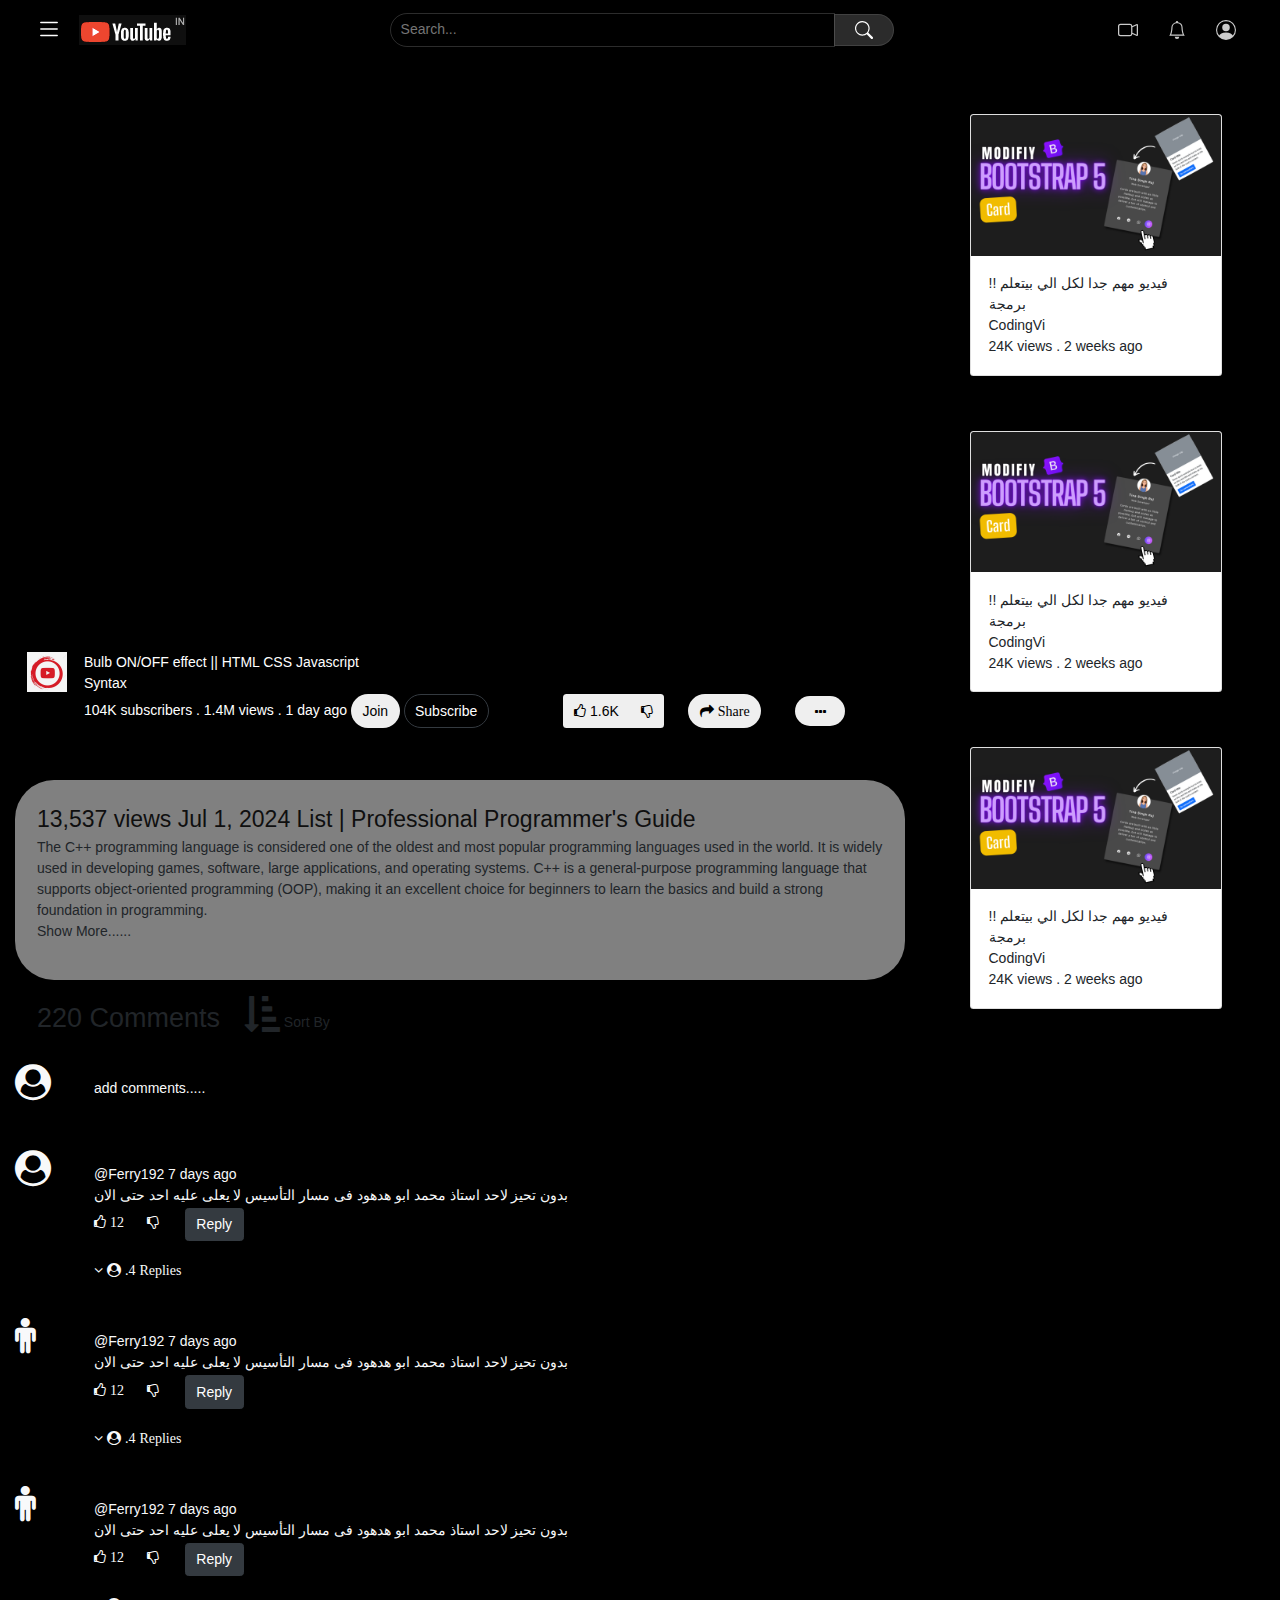
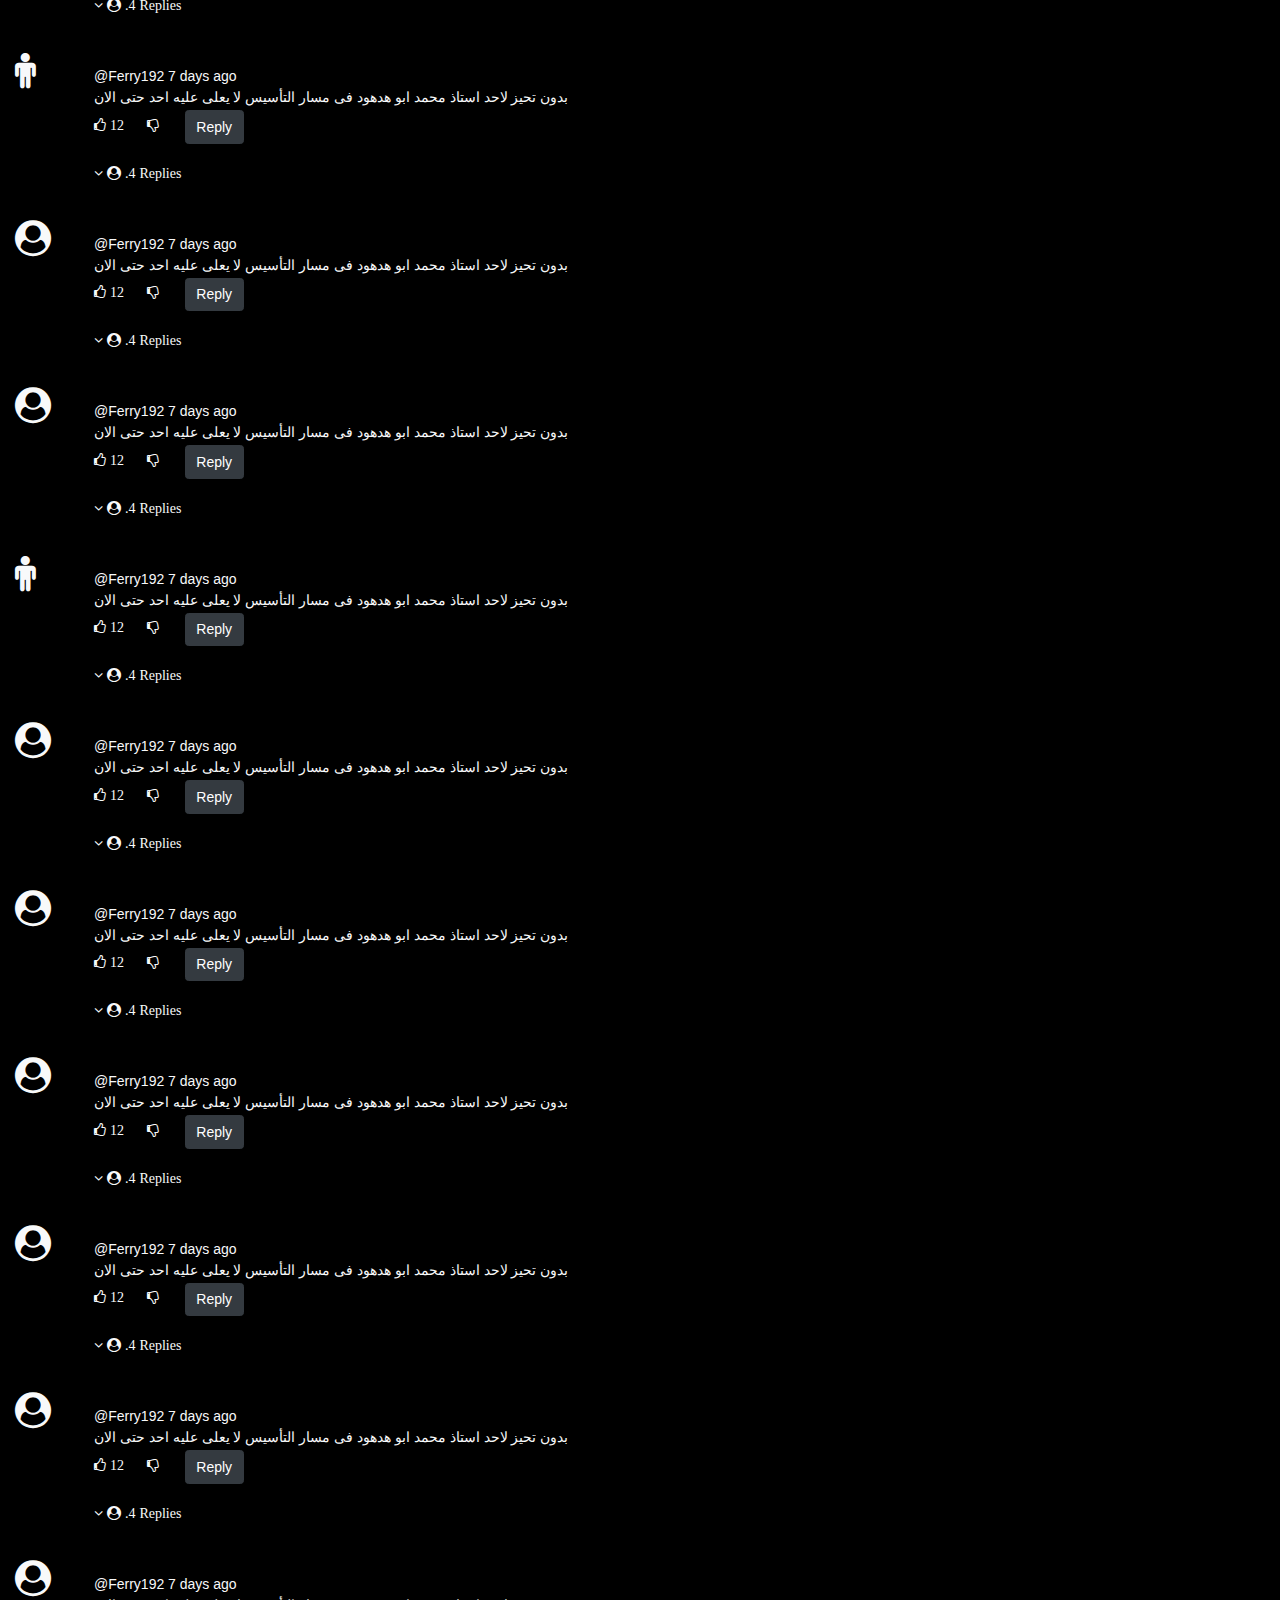
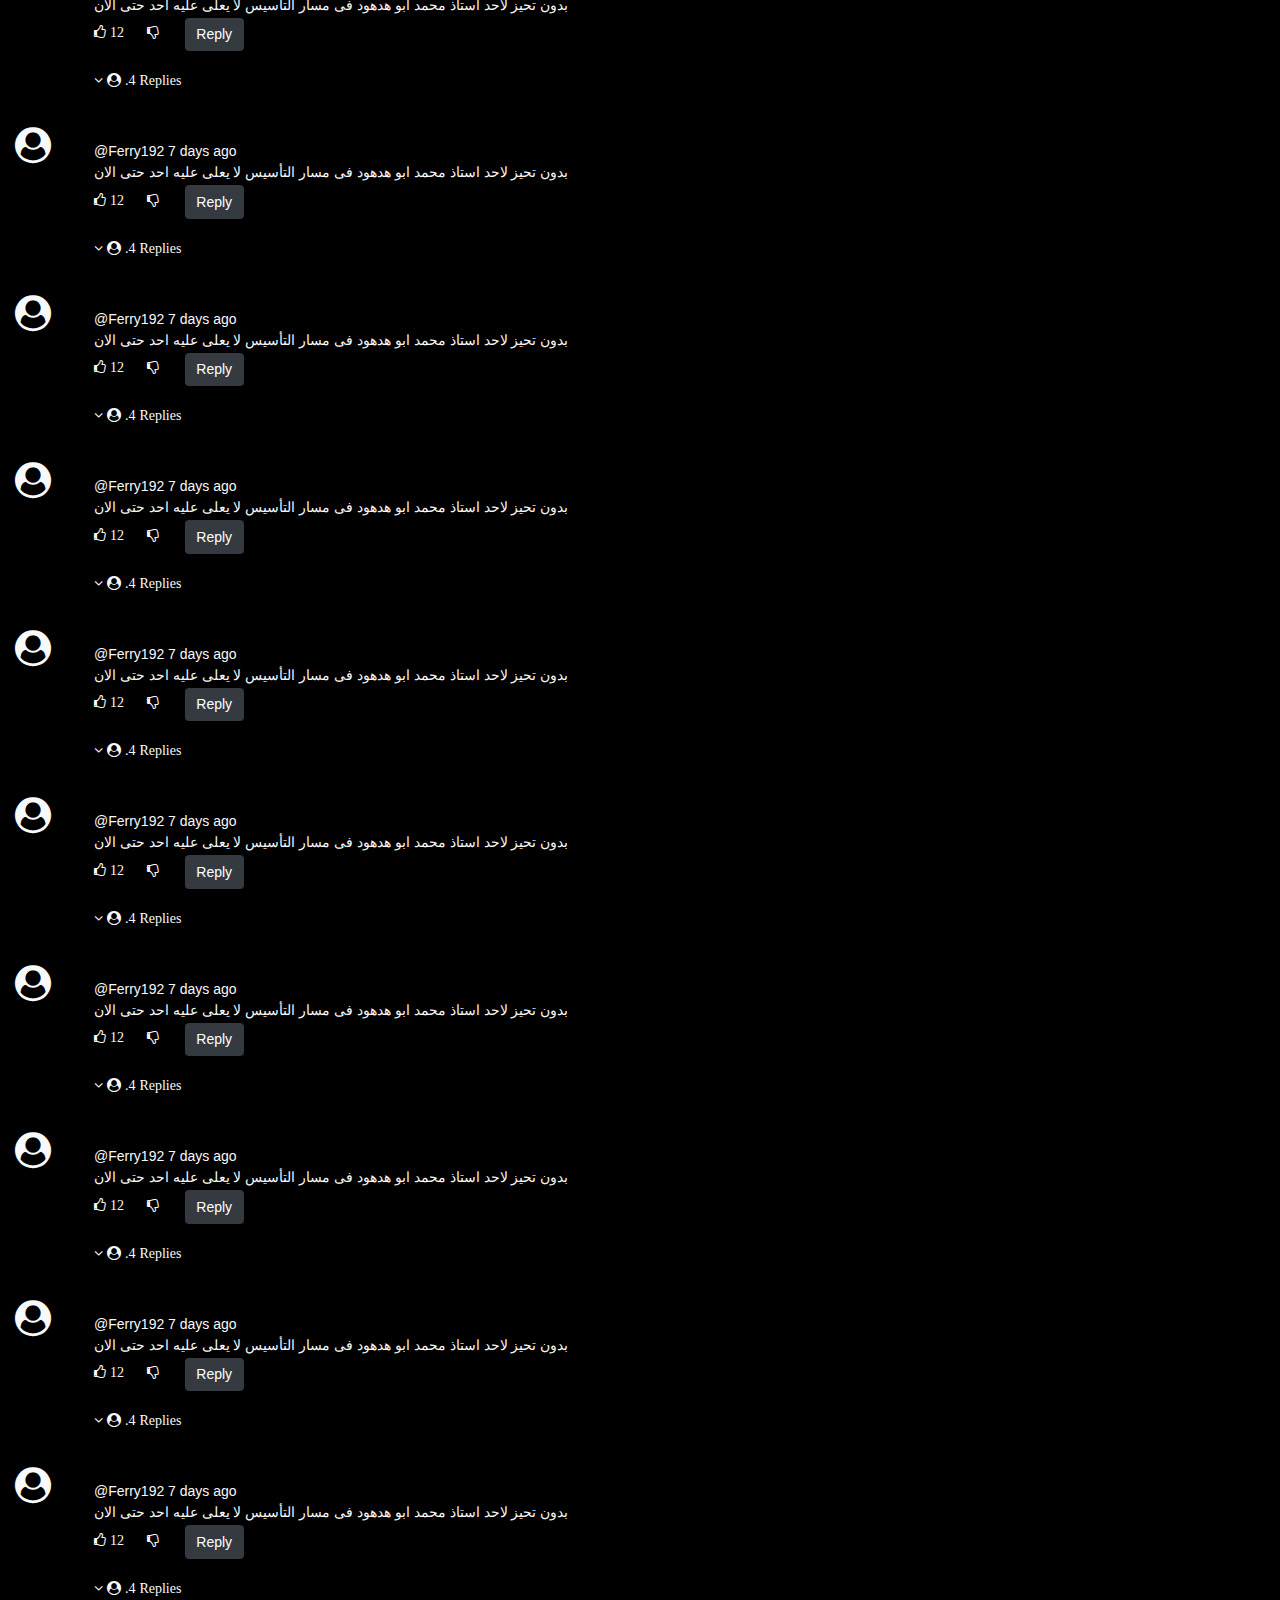
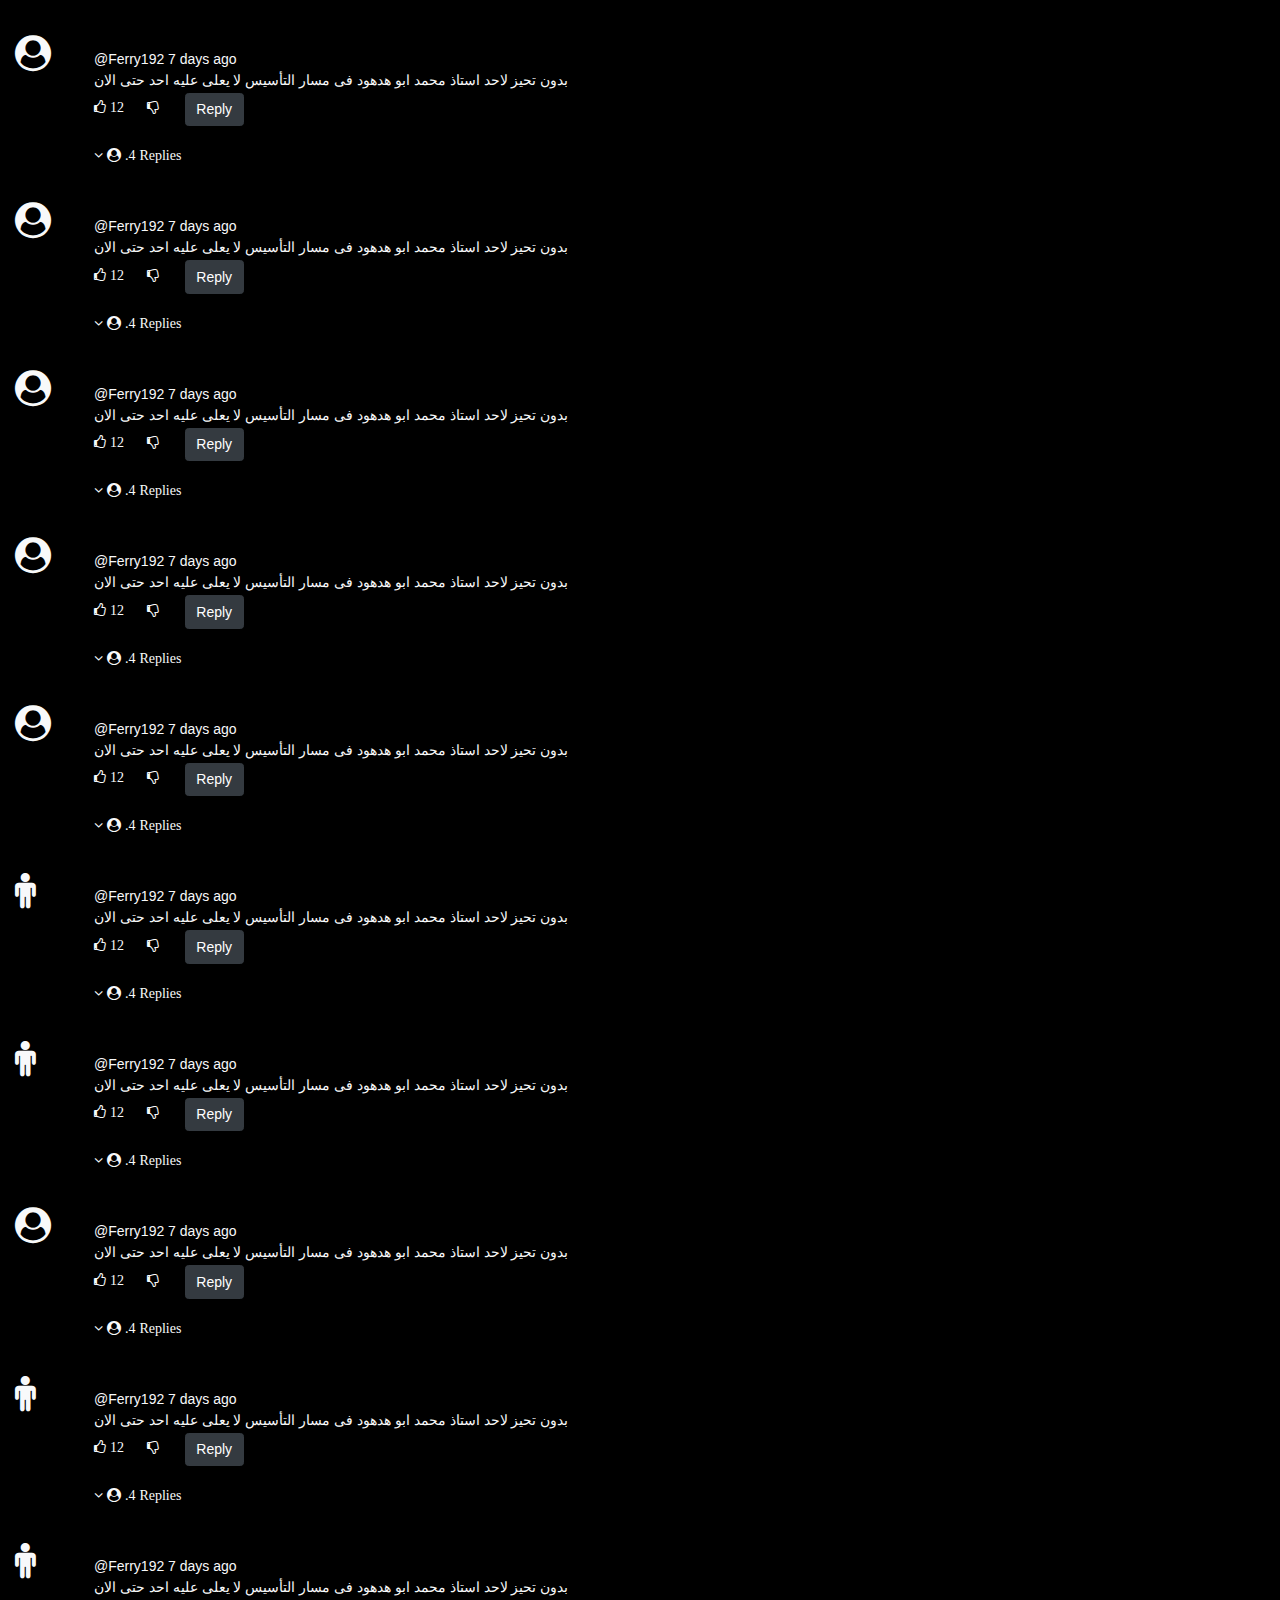
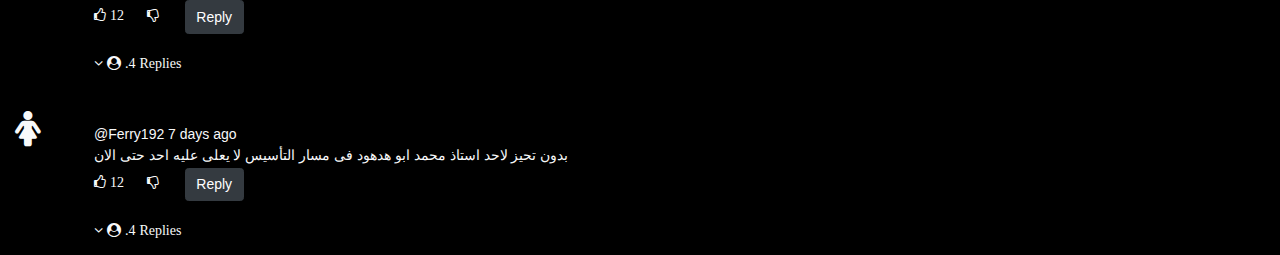
==== index.html @ e2d5e69f "YouTube" ====
<!doctype html>
<html lang="en">
    <head>
        <!-- Required meta tags -->
        <meta charset="utf-8">
        <meta
        name="viewport" content="width=device-width, initial-scale=1">
        <meta name="viewport" content="width=device-width, initial-scale=1.0">
        <!-- Bootstrap CSS -->

         <link rel="stylesheet" href="https://cdn.jsdelivr.net/npm/bootstrap@4.0.0/dist/css/bootstrap.min.css" integrity="sha384-Gn5384xqQ1aoWXA+058RXPxPg6fy4IWvTNh0E263XmFcJlSAwiGgFAW/dAiS6JXm" crossorigin="anonymous">
         <link rel="stylesheet" href="https://cdnjs.cloudflare.com/ajax/libs/font-awesome/4.7.0/css/font-awesome.min.css">
        <link rel="stylesheet" href="https://cdnjs.cloudflare.com/ajax/libs/font-awesome/4.7.0/css/font-awesome.min.css">
        <title>Youtube.com</title>
        <link rel="stylesheet" href="style.css">
    </head>
        <div
            class="container-fluid">
            <!-- navbar -->
            <div class="row">
                <div class="col-12">
                    <nav class="navbar navbar-expand-sm navbar-light  navbar-expand-lg">
                        <div class="container-fluid p-0">
                            <div class="d-none d-lg-block">
                                <button style="background: transparent;" class="yt-menu border-0 rounded-circle">
                                    <svg xmlns="http://www.w3.org/2000/svg" width="26" height="26" fill="#fff" class="bi bi-list" viewbox="0 0 16 16">
                                        <path fill-rule="evenodd" d="M2.5 12a.5.5 0 0 1 .5-.5h10a.5.5 0 0 1 0 1H3a.5.5 0 0 1-.5-.5zm0-4a.5.5 0 0 1 .5-.5h10a.5.5 0 0 1 0 1H3a.5.5 0 0 1-.5-.5zm0-4a.5.5 0 0 1 .5-.5h10a.5.5 0 0 1 0 1H3a.5.5 0 0 1-.5-.5z"/>
                                    </svg>
                                </button>
                            </div>
                            <a class="navbar-brand" href="#">
                                <img src="images/logo.png" alt="">
                            </a>

                            <div class="collapse navbar-collapse" id="collapsibleNavId">
                                <div class="yt-searchbox mx-auto position-relative">
                                    <input placeholder="Search..." class="border-0 bg-transparent text-white" type="text"/>
                                    <span>
                                        <svg xmlns="http://www.w3.org/2000/svg" width="18" height="18" fill="#fff" class="bi bi-search" viewbox="0 0 16 16">
                                            <path d="M11.742 10.344a6.5 6.5 0 1 0-1.397 1.398h-.001c.03.04.062.078.098.115l3.85 3.85a1 1 0 0 0 1.415-1.414l-3.85-3.85a1.007 1.007 0 0 0-.115-.1zM12 6.5a5.5 5.5 0 1 1-11 0 5.5 5.5 0 0 1 11 0z"/>
                                        </svg>
                                    </span>
                                    <div class="yt-search-dropdown">
                                        <section class="d-flex align-items-center justify-content-between yt-search-item">
                                            <p class="m-0">
                                                <svg xmlns="http://www.w3.org/2000/svg" width="16" height="16" fill="currentColor" class="bi bi-clock" viewbox="0 0 16 16">
                                                    <path d="M8 3.5a.5.5 0 0 0-1 0V9a.5.5 0 0 0 .252.434l3.5 2a.5.5 0 0 0 .496-.868L8 8.71V3.5z"/>
                                                    <path d="M8 16A8 8 0 1 0 8 0a8 8 0 0 0 0 16zm7-8A7 7 0 1 1 1 8a7 7 0 0 1 14 0z"/>
                                                </svg>

                                                <b>
                                                    B Coder Netflix</b>
                                            </p>
                                            <a href="#">remove</a>
                                        </section>
                                    </div>
                                </div>

                            </div>

                            <div class="yt-action d-flex align-items-center">
                                <span>
                                    <svg xmlns="http://www.w3.org/2000/svg" width="20" height="20" fill="currentColor" class="bi bi-camera-video d-lg-block d-none" viewbox="0 0 16 16">
                                        <path fill-rule="evenodd" d="M0 5a2 2 0 0 1 2-2h7.5a2 2 0 0 1 1.983 1.738l3.11-1.382A1 1 0 0 1 16 4.269v7.462a1 1 0 0 1-1.406.913l-3.111-1.382A2 2 0 0 1 9.5 13H2a2 2 0 0 1-2-2V5zm11.5 5.175 3.5 1.556V4.269l-3.5 1.556v4.35zM2 4a1 1 0 0 0-1 1v6a1 1 0 0 0 1 1h7.5a1 1 0 0 0 1-1V5a1 1 0 0 0-1-1H2z"/>
                                    </svg>
                                </span>
                                <span>
                                    <svg xmlns="http://www.w3.org/2000/svg" width="18" height="18" fill="currentColor" class="bi bi-bell d-lg-block d-none" viewbox="0 0 16 16">
                                        <path d="M8 16a2 2 0 0 0 2-2H6a2 2 0 0 0 2 2zM8 1.918l-.797.161A4.002 4.002 0 0 0 4 6c0 .628-.134 2.197-.459 3.742-.16.767-.376 1.566-.663 2.258h10.244c-.287-.692-.502-1.49-.663-2.258C12.134 8.197 12 6.628 12 6a4.002 4.002 0 0 0-3.203-3.92L8 1.917zM14.22 12c.223.447.481.801.78 1H1c.299-.199.557-.553.78-1C2.68 10.2 3 6.88 3 6c0-2.42 1.72-4.44 4.005-4.901a1 1 0 1 1 1.99 0A5.002 5.002 0 0 1 13 6c0 .88.32 4.2 1.22 6z"/>
                                    </svg>
                                </span>
                                <span>
                                    <svg xmlns="http://www.w3.org/2000/svg" width="20" height="20" fill="currentColor" class="bi bi-person-circle d-block" viewbox="0 0 16 16">
                                        <path d="M11 6a3 3 0 1 1-6 0 3 3 0 0 1 6 0z"/>
                                        <path fill-rule="evenodd" d="M0 8a8 8 0 1 1 16 0A8 8 0 0 1 0 8zm8-7a7 7 0 0 0-5.468 11.37C3.242 11.226 4.805 10 8 10s4.757 1.225 5.468 2.37A7 7 0 0 0 8 1z"/>
                                    </svg>
                                </span>
                            </div>
                        </div>
                    </nav>
<div>

    <!-- card -->
    <div class="card" style="display: inline-flex; width: 18rem ;  margin-left: 955px; margin-top: 55px;">
        <img class="card-img-top" src="images/t5.png" alt="Card image cap">
        <div class="card-body">
            <p class="card-text">
              !! فيديو مهم جدا لكل الي بيتعلم برمجة <br>
              CodingVi<br>
              24K views  . 2 weeks ago <br>
            </p>
        </div>
    </div>

    <!-- card -->
    <div class="card" style="display: inline-flex; width: 18rem ;  margin-left: 955px; margin-top: 55px;">
      <img class="card-img-top" src="images/t5.png" alt="Card image cap">
      <div class="card-body">
          <p class="card-text">
            !! فيديو مهم جدا لكل الي بيتعلم برمجة <br>
            CodingVi<br>
            24K views  . 2 weeks ago <br>
          </p>
      </div>
  </div>


    <!-- card -->
    <div class="card" style="display: inline-flex; width: 18rem ;  margin-left: 955px; margin-top: 55px;">
      <img class="card-img-top" src="images/t5.png" alt="Card image cap">
      <div class="card-body">
          <p class="card-text">
            !! فيديو مهم جدا لكل الي بيتعلم برمجة <br>
            CodingVi<br>
            24K views  . 2 weeks ago <br>
          </p>
      </div>
  </div>
    <!-- end card -->
    <!--iframe-->
    <div style="display: inline-block; margin-top: -850px;" class="embed-responsive embed-responsive-4by3">
        <iframe class="h-50 embed-responsive-item" src="https://www.youtube.com/embed/zbBALFXGy4Y" style="height: 99px; width: 900px; border-radius: 44px;" allowfullscreen></iframe>
    </div>
</div>

                        <div class="c">
                                <section class="d-flex">
                                    <div style="width: 50px;">
                                        <img  style="margin-bottom: 88px;" width="40" src="images/logo2.jpg"/>
                                    </div>
                                    <div class="mx-2">
                                        <p class="text-white fs-5 m-0">Bulb ON/OFF effect || HTML CSS Javascript</p>
                                        <p class="text-white-50 m-0" style="color: white;">Syntax</p>
                                        <p class="text-white-50" style="display: inline-block ; color: white;"> 104K subscribers . 1.4M views . 1 day ago </p>
                                        <button type="button" class="btn btn-gray" style="border-radius:33px;  display: inline-block;">Join</button>
                                        <button type="button" style="border-radius:90px; background-color: black;"   class="btn btn-dark">Subscribe</button>



                                        <!--  svg -->
                                        <div class="btn-group" role="group" aria-label="Basic example">
                                            <button style="margin-left: 70px;" type="button" class="btn btn-gray"> <i class="fa fa-thumbs-o-up"></i> 1.6K</button>
                                            <button   type="button" class="btn btn-gray"> <i class="fa fa-thumbs-o-down"></i></button>
                                           </div>
                                          <button style="margin-left: 20px; border-radius: 70px;" type="button" class="btn btn-gray"><i class="fa fa-mail-forward"> Share</i></button>
 
                                            <button style="margin-left: 30px; border-radius: 130px; width: 50px; height: 30px;" type="button" class="btn btn-gray">
                                            <i class="fa fa-ellipsis-h"></i>
                                           </button>
                                    </div>
                                </section>
                        </div>

                     <!-- discription -->

                     <div class="list-group" style="background-color:  grey;  padding: 22px; width: 890px; height: 200px; border-radius: 39px;">
                         <p>
                            <span style="color: rgb(15, 15, 15); font-size: 23px; border-width: bolder;">13,537 views Jul 1, 2024 List | Professional Programmer's Guide</span><br>
                            The C++ programming language is considered one of the oldest and most popular programming languages ​​used in the world. It is widely used in developing games, software, large applications, and operating systems. C++ is a general-purpose programming language that supports object-oriented programming (OOP), 
                            making it an excellent choice for beginners to learn the basics and build a strong foundation in programming.
                            <br>
                            Show More......
                        </p>
                       </div>


                <!-- comments -->

                   <h1 style=" display: inline-block; margin-top: 22px; margin-left: 22px; font-family: 'Franklin Gothic Medium', 'Arial Narrow', Arial, sans-serif; font-size:27px ;">220 Comments</h1> 
                  <a style="display: inline-block; margin-left: 20px;">
                    <i class="fa fa-sort-amount-asc" style="font-size:36px"></i>
                    Sort By
                  </a>

              <!-- add comments -->

              <div class="spinner-grow text-light">
               
                <i class="fa fa-user-circle" style="font-size:36px; margin-top: 22px;"></i>
                <p style="border:bolder; margin-left: 79px; margin-top: -23px;">add comments.....</p>
                <hr style="border:bolder; width: 500px; margin-left: 79px; margin-top: 2px;">

              </div>



              <!-- comments -->

              <div class="spinner-grow text-light">
               
                <i class="fa fa-user-circle" style="font-size:36px; margin-top: 22px;"></i>
                <p style="border:bolder; margin-left: 79px; margin-top: -23px;">
                    @Ferry192      7 days ago <br>
                    بدون تحيز لاحد استاذ محمد ابو هدهود فى مسار التأسيس لا يعلى عليه احد حتى الان
                    <br>
                              <i class="fa fa-thumbs-o-up">  12</i>
                              <i  style="margin-left: 19px;" class="fa fa-thumbs-o-down"></i> 
                              <button  style="margin-left: 22px; margin-top: 2px;" type="button" class="btn btn-dark">Reply</button>
                        <br>

                        <i class="fa fa-angle-down " style="margin-top: 22px;"></i>

                        <i class="fa fa-user-circle" style="margin-top: 22px;"> .4 Replies</i>

                </p>
                 
              </div>
   <!-- ***************************************             -->


   <div class="spinner-grow text-light">
               
    <i class="fa fa-male" style="font-size:36px; margin-top: 22px;"></i>
    <p style="border:bolder; margin-left: 79px; margin-top: -23px;">
        @Ferry192      7 days ago <br>
        بدون تحيز لاحد استاذ محمد ابو هدهود فى مسار التأسيس لا يعلى عليه احد حتى الان
        <br>
                  <i class="fa fa-thumbs-o-up">  12</i>
                  <i  style="margin-left: 19px;" class="fa fa-thumbs-o-down"></i> 
                  <button  style="margin-left: 22px; margin-top: 2px;" type="button" class="btn btn-dark">Reply</button>
            <br>

            <i class="fa fa-angle-down " style="margin-top: 22px;"></i>

            <i class="fa fa-user-circle" style="margin-top: 22px;"> .4 Replies</i>

    </p>
     
  </div>


  <div class="spinner-grow text-light">
               
    <i class="fa fa-male" style="font-size:36px; margin-top: 22px;"></i>
    <p style="border:bolder; margin-left: 79px; margin-top: -23px;">
        @Ferry192      7 days ago <br>
        بدون تحيز لاحد استاذ محمد ابو هدهود فى مسار التأسيس لا يعلى عليه احد حتى الان
        <br>
                  <i class="fa fa-thumbs-o-up">  12</i>
                  <i  style="margin-left: 19px;" class="fa fa-thumbs-o-down"></i> 
                  <button  style="margin-left: 22px; margin-top: 2px;" type="button" class="btn btn-dark">Reply</button>
            <br>

            <i class="fa fa-angle-down " style="margin-top: 22px;"></i>

            <i class="fa fa-user-circle" style="margin-top: 22px;"> .4 Replies</i>

    </p>
     
  </div>
  <div class="spinner-grow text-light">
   
    <i class="fa fa-male" style="font-size:36px; margin-top: 22px;"></i>
    <p style="border:bolder; margin-left: 79px; margin-top: -23px;">
        @Ferry192      7 days ago <br>
        بدون تحيز لاحد استاذ محمد ابو هدهود فى مسار التأسيس لا يعلى عليه احد حتى الان
        <br>
                  <i class="fa fa-thumbs-o-up">  12</i>
                  <i  style="margin-left: 19px;" class="fa fa-thumbs-o-down"></i> 
                  <button  style="margin-left: 22px; margin-top: 2px;" type="button" class="btn btn-dark">Reply</button>
            <br>

            <i class="fa fa-angle-down " style="margin-top: 22px;"></i>

            <i class="fa fa-user-circle" style="margin-top: 22px;"> .4 Replies</i>

    </p>
     
  </div>

  <div class="spinner-grow text-light">
               
    <i class="fa fa-user-circle" style="font-size:36px; margin-top: 22px;"></i>
    <p style="border:bolder; margin-left: 79px; margin-top: -23px;">
        @Ferry192      7 days ago <br>
        بدون تحيز لاحد استاذ محمد ابو هدهود فى مسار التأسيس لا يعلى عليه احد حتى الان
        <br>
                  <i class="fa fa-thumbs-o-up">  12</i>
                  <i  style="margin-left: 19px;" class="fa fa-thumbs-o-down"></i> 
                  <button  style="margin-left: 22px; margin-top: 2px;" type="button" class="btn btn-dark">Reply</button>
            <br>

            <i class="fa fa-angle-down " style="margin-top: 22px;"></i>

            <i class="fa fa-user-circle" style="margin-top: 22px;"> .4 Replies</i>

    </p>
     
  </div>

  
  <div class="spinner-grow text-light">
               
    <i class="fa fa-user-circle" style="font-size:36px; margin-top: 22px;"></i>
    <p style="border:bolder; margin-left: 79px; margin-top: -23px;">
        @Ferry192      7 days ago <br>
        بدون تحيز لاحد استاذ محمد ابو هدهود فى مسار التأسيس لا يعلى عليه احد حتى الان
        <br>
                  <i class="fa fa-thumbs-o-up">  12</i>
                  <i  style="margin-left: 19px;" class="fa fa-thumbs-o-down"></i> 
                  <button  style="margin-left: 22px; margin-top: 2px;" type="button" class="btn btn-dark">Reply</button>
            <br>

            <i class="fa fa-angle-down " style="margin-top: 22px;"></i>

            <i class="fa fa-user-circle" style="margin-top: 22px;"> .4 Replies</i>

    </p>
     
  </div>

  
  <div class="spinner-grow text-light">
               
    <i class="fa fa-male" style="font-size:36px; margin-top: 22px;"></i>
    <p style="border:bolder; margin-left: 79px; margin-top: -23px;">
        @Ferry192      7 days ago <br>
        بدون تحيز لاحد استاذ محمد ابو هدهود فى مسار التأسيس لا يعلى عليه احد حتى الان
        <br>
                  <i class="fa fa-thumbs-o-up">  12</i>
                  <i  style="margin-left: 19px;" class="fa fa-thumbs-o-down"></i> 
                  <button  style="margin-left: 22px; margin-top: 2px;" type="button" class="btn btn-dark">Reply</button>
            <br>

            <i class="fa fa-angle-down " style="margin-top: 22px;"></i>

            <i class="fa fa-user-circle" style="margin-top: 22px;"> .4 Replies</i>

    </p>
     
  </div>

  
  <div class="spinner-grow text-light">
               
    <i class="fa fa-user-circle" style="font-size:36px; margin-top: 22px;"></i>
    <p style="border:bolder; margin-left: 79px; margin-top: -23px;">
        @Ferry192      7 days ago <br>
        بدون تحيز لاحد استاذ محمد ابو هدهود فى مسار التأسيس لا يعلى عليه احد حتى الان
        <br>
                  <i class="fa fa-thumbs-o-up">  12</i>
                  <i  style="margin-left: 19px;" class="fa fa-thumbs-o-down"></i> 
                  <button  style="margin-left: 22px; margin-top: 2px;" type="button" class="btn btn-dark">Reply</button>
            <br>

            <i class="fa fa-angle-down " style="margin-top: 22px;"></i>

            <i class="fa fa-user-circle" style="margin-top: 22px;"> .4 Replies</i>

    </p>
     
  </div>


  
  <div class="spinner-grow text-light">
               
    <i class="fa fa-user-circle" style="font-size:36px; margin-top: 22px;"></i>
    <p style="border:bolder; margin-left: 79px; margin-top: -23px;">
        @Ferry192      7 days ago <br>
        بدون تحيز لاحد استاذ محمد ابو هدهود فى مسار التأسيس لا يعلى عليه احد حتى الان
        <br>
                  <i class="fa fa-thumbs-o-up">  12</i>
                  <i  style="margin-left: 19px;" class="fa fa-thumbs-o-down"></i> 
                  <button  style="margin-left: 22px; margin-top: 2px;" type="button" class="btn btn-dark">Reply</button>
            <br>

            <i class="fa fa-angle-down " style="margin-top: 22px;"></i>

            <i class="fa fa-user-circle" style="margin-top: 22px;"> .4 Replies</i>

    </p>
     
  </div>
  
  <div class="spinner-grow text-light">
               
    <i class="fa fa-user-circle" style="font-size:36px; margin-top: 22px;"></i>
    <p style="border:bolder; margin-left: 79px; margin-top: -23px;">
        @Ferry192      7 days ago <br>
        بدون تحيز لاحد استاذ محمد ابو هدهود فى مسار التأسيس لا يعلى عليه احد حتى الان
        <br>
                  <i class="fa fa-thumbs-o-up">  12</i>
                  <i  style="margin-left: 19px;" class="fa fa-thumbs-o-down"></i> 
                  <button  style="margin-left: 22px; margin-top: 2px;" type="button" class="btn btn-dark">Reply</button>
            <br>

            <i class="fa fa-angle-down " style="margin-top: 22px;"></i>

            <i class="fa fa-user-circle" style="margin-top: 22px;"> .4 Replies</i>

    </p>
     
  </div>
  
  <div class="spinner-grow text-light">
               
    <i class="fa fa-user-circle" style="font-size:36px; margin-top: 22px;"></i>
    <p style="border:bolder; margin-left: 79px; margin-top: -23px;">
        @Ferry192      7 days ago <br>
        بدون تحيز لاحد استاذ محمد ابو هدهود فى مسار التأسيس لا يعلى عليه احد حتى الان
        <br>
                  <i class="fa fa-thumbs-o-up">  12</i>
                  <i  style="margin-left: 19px;" class="fa fa-thumbs-o-down"></i> 
                  <button  style="margin-left: 22px; margin-top: 2px;" type="button" class="btn btn-dark">Reply</button>
            <br>

            <i class="fa fa-angle-down " style="margin-top: 22px;"></i>

            <i class="fa fa-user-circle" style="margin-top: 22px;"> .4 Replies</i>

    </p>
     
  </div>

  
  <div class="spinner-grow text-light">
               
    <i class="fa fa-user-circle" style="font-size:36px; margin-top: 22px;"></i>
    <p style="border:bolder; margin-left: 79px; margin-top: -23px;">
        @Ferry192      7 days ago <br>
        بدون تحيز لاحد استاذ محمد ابو هدهود فى مسار التأسيس لا يعلى عليه احد حتى الان
        <br>
                  <i class="fa fa-thumbs-o-up">  12</i>
                  <i  style="margin-left: 19px;" class="fa fa-thumbs-o-down"></i> 
                  <button  style="margin-left: 22px; margin-top: 2px;" type="button" class="btn btn-dark">Reply</button>
            <br>

            <i class="fa fa-angle-down " style="margin-top: 22px;"></i>

            <i class="fa fa-user-circle" style="margin-top: 22px;"> .4 Replies</i>

    </p>
     
  </div>

  
  <div class="spinner-grow text-light">
               
    <i class="fa fa-user-circle" style="font-size:36px; margin-top: 22px;"></i>
    <p style="border:bolder; margin-left: 79px; margin-top: -23px;">
        @Ferry192      7 days ago <br>
        بدون تحيز لاحد استاذ محمد ابو هدهود فى مسار التأسيس لا يعلى عليه احد حتى الان
        <br>
                  <i class="fa fa-thumbs-o-up">  12</i>
                  <i  style="margin-left: 19px;" class="fa fa-thumbs-o-down"></i> 
                  <button  style="margin-left: 22px; margin-top: 2px;" type="button" class="btn btn-dark">Reply</button>
            <br>

            <i class="fa fa-angle-down " style="margin-top: 22px;"></i>

            <i class="fa fa-user-circle" style="margin-top: 22px;"> .4 Replies</i>

    </p>
     
  </div>


  
  <div class="spinner-grow text-light">
               
    <i class="fa fa-user-circle" style="font-size:36px; margin-top: 22px;"></i>
    <p style="border:bolder; margin-left: 79px; margin-top: -23px;">
        @Ferry192      7 days ago <br>
        بدون تحيز لاحد استاذ محمد ابو هدهود فى مسار التأسيس لا يعلى عليه احد حتى الان
        <br>
                  <i class="fa fa-thumbs-o-up">  12</i>
                  <i  style="margin-left: 19px;" class="fa fa-thumbs-o-down"></i> 
                  <button  style="margin-left: 22px; margin-top: 2px;" type="button" class="btn btn-dark">Reply</button>
            <br>

            <i class="fa fa-angle-down " style="margin-top: 22px;"></i>

            <i class="fa fa-user-circle" style="margin-top: 22px;"> .4 Replies</i>

    </p>
     
  </div>



  
  <div class="spinner-grow text-light">
               
    <i class="fa fa-user-circle" style="font-size:36px; margin-top: 22px;"></i>
    <p style="border:bolder; margin-left: 79px; margin-top: -23px;">
        @Ferry192      7 days ago <br>
        بدون تحيز لاحد استاذ محمد ابو هدهود فى مسار التأسيس لا يعلى عليه احد حتى الان
        <br>
                  <i class="fa fa-thumbs-o-up">  12</i>
                  <i  style="margin-left: 19px;" class="fa fa-thumbs-o-down"></i> 
                  <button  style="margin-left: 22px; margin-top: 2px;" type="button" class="btn btn-dark">Reply</button>
            <br>

            <i class="fa fa-angle-down " style="margin-top: 22px;"></i>

            <i class="fa fa-user-circle" style="margin-top: 22px;"> .4 Replies</i>

    </p>
     
  </div>



  
  <div class="spinner-grow text-light">
               
    <i class="fa fa-user-circle" style="font-size:36px; margin-top: 22px;"></i>
    <p style="border:bolder; margin-left: 79px; margin-top: -23px;">
        @Ferry192      7 days ago <br>
        بدون تحيز لاحد استاذ محمد ابو هدهود فى مسار التأسيس لا يعلى عليه احد حتى الان
        <br>
                  <i class="fa fa-thumbs-o-up">  12</i>
                  <i  style="margin-left: 19px;" class="fa fa-thumbs-o-down"></i> 
                  <button  style="margin-left: 22px; margin-top: 2px;" type="button" class="btn btn-dark">Reply</button>
            <br>

            <i class="fa fa-angle-down " style="margin-top: 22px;"></i>

            <i class="fa fa-user-circle" style="margin-top: 22px;"> .4 Replies</i>

    </p>
     
  </div>



  
  <div class="spinner-grow text-light">
               
    <i class="fa fa-user-circle" style="font-size:36px; margin-top: 22px;"></i>
    <p style="border:bolder; margin-left: 79px; margin-top: -23px;">
        @Ferry192      7 days ago <br>
        بدون تحيز لاحد استاذ محمد ابو هدهود فى مسار التأسيس لا يعلى عليه احد حتى الان
        <br>
                  <i class="fa fa-thumbs-o-up">  12</i>
                  <i  style="margin-left: 19px;" class="fa fa-thumbs-o-down"></i> 
                  <button  style="margin-left: 22px; margin-top: 2px;" type="button" class="btn btn-dark">Reply</button>
            <br>

            <i class="fa fa-angle-down " style="margin-top: 22px;"></i>

            <i class="fa fa-user-circle" style="margin-top: 22px;"> .4 Replies</i>

    </p>
     
  </div>


  
  <div class="spinner-grow text-light">
               
    <i class="fa fa-user-circle" style="font-size:36px; margin-top: 22px;"></i>
    <p style="border:bolder; margin-left: 79px; margin-top: -23px;">
        @Ferry192      7 days ago <br>
        بدون تحيز لاحد استاذ محمد ابو هدهود فى مسار التأسيس لا يعلى عليه احد حتى الان
        <br>
                  <i class="fa fa-thumbs-o-up">  12</i>
                  <i  style="margin-left: 19px;" class="fa fa-thumbs-o-down"></i> 
                  <button  style="margin-left: 22px; margin-top: 2px;" type="button" class="btn btn-dark">Reply</button>
            <br>

            <i class="fa fa-angle-down " style="margin-top: 22px;"></i>

            <i class="fa fa-user-circle" style="margin-top: 22px;"> .4 Replies</i>

    </p>
     
  </div>


  
  <div class="spinner-grow text-light">
               
    <i class="fa fa-user-circle" style="font-size:36px; margin-top: 22px;"></i>
    <p style="border:bolder; margin-left: 79px; margin-top: -23px;">
        @Ferry192      7 days ago <br>
        بدون تحيز لاحد استاذ محمد ابو هدهود فى مسار التأسيس لا يعلى عليه احد حتى الان
        <br>
                  <i class="fa fa-thumbs-o-up">  12</i>
                  <i  style="margin-left: 19px;" class="fa fa-thumbs-o-down"></i> 
                  <button  style="margin-left: 22px; margin-top: 2px;" type="button" class="btn btn-dark">Reply</button>
            <br>

            <i class="fa fa-angle-down " style="margin-top: 22px;"></i>

            <i class="fa fa-user-circle" style="margin-top: 22px;"> .4 Replies</i>

    </p>
     
  </div>



  
  <div class="spinner-grow text-light">
               
    <i class="fa fa-user-circle" style="font-size:36px; margin-top: 22px;"></i>
    <p style="border:bolder; margin-left: 79px; margin-top: -23px;">
        @Ferry192      7 days ago <br>
        بدون تحيز لاحد استاذ محمد ابو هدهود فى مسار التأسيس لا يعلى عليه احد حتى الان
        <br>
                  <i class="fa fa-thumbs-o-up">  12</i>
                  <i  style="margin-left: 19px;" class="fa fa-thumbs-o-down"></i> 
                  <button  style="margin-left: 22px; margin-top: 2px;" type="button" class="btn btn-dark">Reply</button>
            <br>

            <i class="fa fa-angle-down " style="margin-top: 22px;"></i>

            <i class="fa fa-user-circle" style="margin-top: 22px;"> .4 Replies</i>

    </p>
     
  </div>



  
  <div class="spinner-grow text-light">
               
    <i class="fa fa-user-circle" style="font-size:36px; margin-top: 22px;"></i>
    <p style="border:bolder; margin-left: 79px; margin-top: -23px;">
        @Ferry192      7 days ago <br>
        بدون تحيز لاحد استاذ محمد ابو هدهود فى مسار التأسيس لا يعلى عليه احد حتى الان
        <br>
                  <i class="fa fa-thumbs-o-up">  12</i>
                  <i  style="margin-left: 19px;" class="fa fa-thumbs-o-down"></i> 
                  <button  style="margin-left: 22px; margin-top: 2px;" type="button" class="btn btn-dark">Reply</button>
            <br>

            <i class="fa fa-angle-down " style="margin-top: 22px;"></i>

            <i class="fa fa-user-circle" style="margin-top: 22px;"> .4 Replies</i>

    </p>
     
  </div>


  
  <div class="spinner-grow text-light">
               
    <i class="fa fa-user-circle" style="font-size:36px; margin-top: 22px;"></i>
    <p style="border:bolder; margin-left: 79px; margin-top: -23px;">
        @Ferry192      7 days ago <br>
        بدون تحيز لاحد استاذ محمد ابو هدهود فى مسار التأسيس لا يعلى عليه احد حتى الان
        <br>
                  <i class="fa fa-thumbs-o-up">  12</i>
                  <i  style="margin-left: 19px;" class="fa fa-thumbs-o-down"></i> 
                  <button  style="margin-left: 22px; margin-top: 2px;" type="button" class="btn btn-dark">Reply</button>
            <br>

            <i class="fa fa-angle-down " style="margin-top: 22px;"></i>

            <i class="fa fa-user-circle" style="margin-top: 22px;"> .4 Replies</i>

    </p>
     
  </div>


  
  <div class="spinner-grow text-light">
               
    <i class="fa fa-user-circle" style="font-size:36px; margin-top: 22px;"></i>
    <p style="border:bolder; margin-left: 79px; margin-top: -23px;">
        @Ferry192      7 days ago <br>
        بدون تحيز لاحد استاذ محمد ابو هدهود فى مسار التأسيس لا يعلى عليه احد حتى الان
        <br>
                  <i class="fa fa-thumbs-o-up">  12</i>
                  <i  style="margin-left: 19px;" class="fa fa-thumbs-o-down"></i> 
                  <button  style="margin-left: 22px; margin-top: 2px;" type="button" class="btn btn-dark">Reply</button>
            <br>

            <i class="fa fa-angle-down " style="margin-top: 22px;"></i>

            <i class="fa fa-user-circle" style="margin-top: 22px;"> .4 Replies</i>

    </p>
     
  </div>


  
  <div class="spinner-grow text-light">
               
    <i class="fa fa-user-circle" style="font-size:36px; margin-top: 22px;"></i>
    <p style="border:bolder; margin-left: 79px; margin-top: -23px;">
        @Ferry192      7 days ago <br>
        بدون تحيز لاحد استاذ محمد ابو هدهود فى مسار التأسيس لا يعلى عليه احد حتى الان
        <br>
                  <i class="fa fa-thumbs-o-up">  12</i>
                  <i  style="margin-left: 19px;" class="fa fa-thumbs-o-down"></i> 
                  <button  style="margin-left: 22px; margin-top: 2px;" type="button" class="btn btn-dark">Reply</button>
            <br>

            <i class="fa fa-angle-down " style="margin-top: 22px;"></i>

            <i class="fa fa-user-circle" style="margin-top: 22px;"> .4 Replies</i>

    </p>
     
  </div>


  
  <div class="spinner-grow text-light">
               
    <i class="fa fa-user-circle" style="font-size:36px; margin-top: 22px;"></i>
    <p style="border:bolder; margin-left: 79px; margin-top: -23px;">
        @Ferry192      7 days ago <br>
        بدون تحيز لاحد استاذ محمد ابو هدهود فى مسار التأسيس لا يعلى عليه احد حتى الان
        <br>
                  <i class="fa fa-thumbs-o-up">  12</i>
                  <i  style="margin-left: 19px;" class="fa fa-thumbs-o-down"></i> 
                  <button  style="margin-left: 22px; margin-top: 2px;" type="button" class="btn btn-dark">Reply</button>
            <br>

            <i class="fa fa-angle-down " style="margin-top: 22px;"></i>

            <i class="fa fa-user-circle" style="margin-top: 22px;"> .4 Replies</i>

    </p>
     
  </div>


  
  <div class="spinner-grow text-light">
               
    <i class="fa fa-user-circle" style="font-size:36px; margin-top: 22px;"></i>
    <p style="border:bolder; margin-left: 79px; margin-top: -23px;">
        @Ferry192      7 days ago <br>
        بدون تحيز لاحد استاذ محمد ابو هدهود فى مسار التأسيس لا يعلى عليه احد حتى الان
        <br>
                  <i class="fa fa-thumbs-o-up">  12</i>
                  <i  style="margin-left: 19px;" class="fa fa-thumbs-o-down"></i> 
                  <button  style="margin-left: 22px; margin-top: 2px;" type="button" class="btn btn-dark">Reply</button>
            <br>

            <i class="fa fa-angle-down " style="margin-top: 22px;"></i>

            <i class="fa fa-user-circle" style="margin-top: 22px;"> .4 Replies</i>

    </p>
     
  </div>


  
  <div class="spinner-grow text-light">
               
    <i class="fa fa-user-circle" style="font-size:36px; margin-top: 22px;"></i>
    <p style="border:bolder; margin-left: 79px; margin-top: -23px;">
        @Ferry192      7 days ago <br>
        بدون تحيز لاحد استاذ محمد ابو هدهود فى مسار التأسيس لا يعلى عليه احد حتى الان
        <br>
                  <i class="fa fa-thumbs-o-up">  12</i>
                  <i  style="margin-left: 19px;" class="fa fa-thumbs-o-down"></i> 
                  <button  style="margin-left: 22px; margin-top: 2px;" type="button" class="btn btn-dark">Reply</button>
            <br>

            <i class="fa fa-angle-down " style="margin-top: 22px;"></i>

            <i class="fa fa-user-circle" style="margin-top: 22px;"> .4 Replies</i>

    </p>
     
  </div>
  
  <div class="spinner-grow text-light">
               
    <i class="fa fa-male" style="font-size:36px; margin-top: 22px;"></i>
    <p style="border:bolder; margin-left: 79px; margin-top: -23px;">
        @Ferry192      7 days ago <br>
        بدون تحيز لاحد استاذ محمد ابو هدهود فى مسار التأسيس لا يعلى عليه احد حتى الان
        <br>
                  <i class="fa fa-thumbs-o-up">  12</i>
                  <i  style="margin-left: 19px;" class="fa fa-thumbs-o-down"></i> 
                  <button  style="margin-left: 22px; margin-top: 2px;" type="button" class="btn btn-dark">Reply</button>
            <br>

            <i class="fa fa-angle-down " style="margin-top: 22px;"></i>

            <i class="fa fa-user-circle" style="margin-top: 22px;"> .4 Replies</i>

    </p>
     
  </div>



  
  <div class="spinner-grow text-light">
               
    <i class="fa fa-male" style="font-size:36px; margin-top: 22px;"></i>
    <p style="border:bolder; margin-left: 79px; margin-top: -23px;">
        @Ferry192      7 days ago <br>
        بدون تحيز لاحد استاذ محمد ابو هدهود فى مسار التأسيس لا يعلى عليه احد حتى الان
        <br>
                  <i class="fa fa-thumbs-o-up">  12</i>
                  <i  style="margin-left: 19px;" class="fa fa-thumbs-o-down"></i> 
                  <button  style="margin-left: 22px; margin-top: 2px;" type="button" class="btn btn-dark">Reply</button>
            <br>

            <i class="fa fa-angle-down " style="margin-top: 22px;"></i>

            <i class="fa fa-user-circle" style="margin-top: 22px;"> .4 Replies</i>

    </p>
     
  </div>



  
  <div class="spinner-grow text-light">
               
    <i class="fa fa-user-circle" style="font-size:36px; margin-top: 22px;"></i>
    <p style="border:bolder; margin-left: 79px; margin-top: -23px;">
        @Ferry192      7 days ago <br>
        بدون تحيز لاحد استاذ محمد ابو هدهود فى مسار التأسيس لا يعلى عليه احد حتى الان
        <br>
                  <i class="fa fa-thumbs-o-up">  12</i>
                  <i  style="margin-left: 19px;" class="fa fa-thumbs-o-down"></i> 
                  <button  style="margin-left: 22px; margin-top: 2px;" type="button" class="btn btn-dark">Reply</button>
            <br>

            <i class="fa fa-angle-down " style="margin-top: 22px;"></i>

            <i class="fa fa-user-circle" style="margin-top: 22px;"> .4 Replies</i>

    </p>
     
  </div>


  
  <div class="spinner-grow text-light">
               
    <i class="fa fa-male" style="font-size:36px; margin-top: 22px;"></i>
    <p style="border:bolder; margin-left: 79px; margin-top: -23px;">
        @Ferry192      7 days ago <br>
        بدون تحيز لاحد استاذ محمد ابو هدهود فى مسار التأسيس لا يعلى عليه احد حتى الان
        <br>
                  <i class="fa fa-thumbs-o-up">  12</i>
                  <i  style="margin-left: 19px;" class="fa fa-thumbs-o-down"></i> 
                  <button  style="margin-left: 22px; margin-top: 2px;" type="button" class="btn btn-dark">Reply</button>
            <br>

            <i class="fa fa-angle-down " style="margin-top: 22px;"></i>

            <i class="fa fa-user-circle" style="margin-top: 22px;"> .4 Replies</i>

    </p>
     
  </div>


  
  <div class="spinner-grow text-light">
               
    <i class="fa fa-male" style="font-size:36px; margin-top: 22px;"></i>
    <p style="border:bolder; margin-left: 79px; margin-top: -23px;">
        @Ferry192      7 days ago <br>
        بدون تحيز لاحد استاذ محمد ابو هدهود فى مسار التأسيس لا يعلى عليه احد حتى الان
        <br>
                  <i class="fa fa-thumbs-o-up">  12</i>
                  <i  style="margin-left: 19px;" class="fa fa-thumbs-o-down"></i> 
                  <button  style="margin-left: 22px; margin-top: 2px;" type="button" class="btn btn-dark">Reply</button>
            <br>

            <i class="fa fa-angle-down " style="margin-top: 22px;"></i>

            <i class="fa fa-user-circle" style="margin-top: 22px;"> .4 Replies</i>

    </p>
     
  </div>


  
  <div class="spinner-grow text-light">
               
    <i class="fa fa-female" style="font-size:36px; margin-top: 22px;"></i>
    <p style="border:bolder; margin-left: 79px; margin-top: -23px;">
        @Ferry192      7 days ago <br>
        بدون تحيز لاحد استاذ محمد ابو هدهود فى مسار التأسيس لا يعلى عليه احد حتى الان
        <br>
                  <i class="fa fa-thumbs-o-up">  12</i>
                  <i  style="margin-left: 19px;" class="fa fa-thumbs-o-down"></i> 
                  <button  style="margin-left: 22px; margin-top: 2px;" type="button" class="btn btn-dark">Reply</button>
            <br>

            <i class="fa fa-angle-down " style="margin-top: 22px;"></i>

            <i class="fa fa-user-circle" style="margin-top: 22px;"> .4 Replies</i>

    </p>
     
  </div>
<!-- ........................ -->
        </div>
        </div>
    </div>

    </body>
</html>
---- style.css ----
*{
    font-family: 'Roboto', sans-serif;
    font-size: 14px;
}
body{
    background-color:black;
    height: 100%;
 
 
   
}
.yt-menu{
    width: 40px;
    height: 40px;
    margin-right: 10px;
    margin-top: 5px;
}
.yt-menu:hover{
    background: rgba(128, 128, 128, 0.4) !important;
}

.yt-searchbox{
    width: 60%;
    display: flex;
    /* justify-content: space-between; */
    /* border: 1px solid #8a8a8a36; */
    padding: 5px 10px;
   
}
.yt-searchbox input{
    width: 85%;
    border-top-left-radius: 999px;
    border-bottom-left-radius: 999px;
    padding: 5px 10px;
    outline: 1px solid rgba(177, 177, 177, 0.252);
}

.yt-searchbox input:focus{
    outline: 1px solid rgba(0, 128, 255, 0.61);
}

.yt-searchbox span{
    border-top-right-radius: 999px;
    border-bottom-right-radius: 999px;
    width: 60px;
    background-color: rgba(87, 87, 87, 0.489);
    border: 1px solid rgba(87, 87, 87, 0.489);
    padding: 6px 10px;
    display: flex;
    justify-content: center;
    align-items: center;
    cursor: pointer;
}

.yt-searchbox span:hover{
    background-color: rgb(127, 127, 127);
}


.yt-searchbox:hover >.yt-search-dropdown{
    display: block !important;
}


.yt-action .bi{
    margin: 0px 15px;
    cursor: pointer;
    color: #ffffffcb;
}

.yt-action  .bi:hover{
    color: red !important;
}

.yt-search-dropdown{
    z-index: 100;
    background: #fff;
    height: max-content;
    width: 80%;
    border-radius: 10px;
    padding: 5px 0px;
    position: absolute;
    top: 40px;
    left: 20px;
    display: none;
}


.yt-search-item{
    padding: 5px 10px;
    cursor: pointer;
}
 /* _____________________________________________________________________________________________ */
 .c{
    margin-top: -450px; 
    margin-left: 12px;
    
 }
  
 @media only screen and (max-width:800px) {
    /* For tablets: */
    .main {
      width: 80%;
      padding: 0;
    }
    .right {
      width: 100%;
    }
  }
  @media only screen and (max-width:500px) {
    /* For mobile phones: */
    .menu, .main, .right {
      width: 100%;
    }
  }
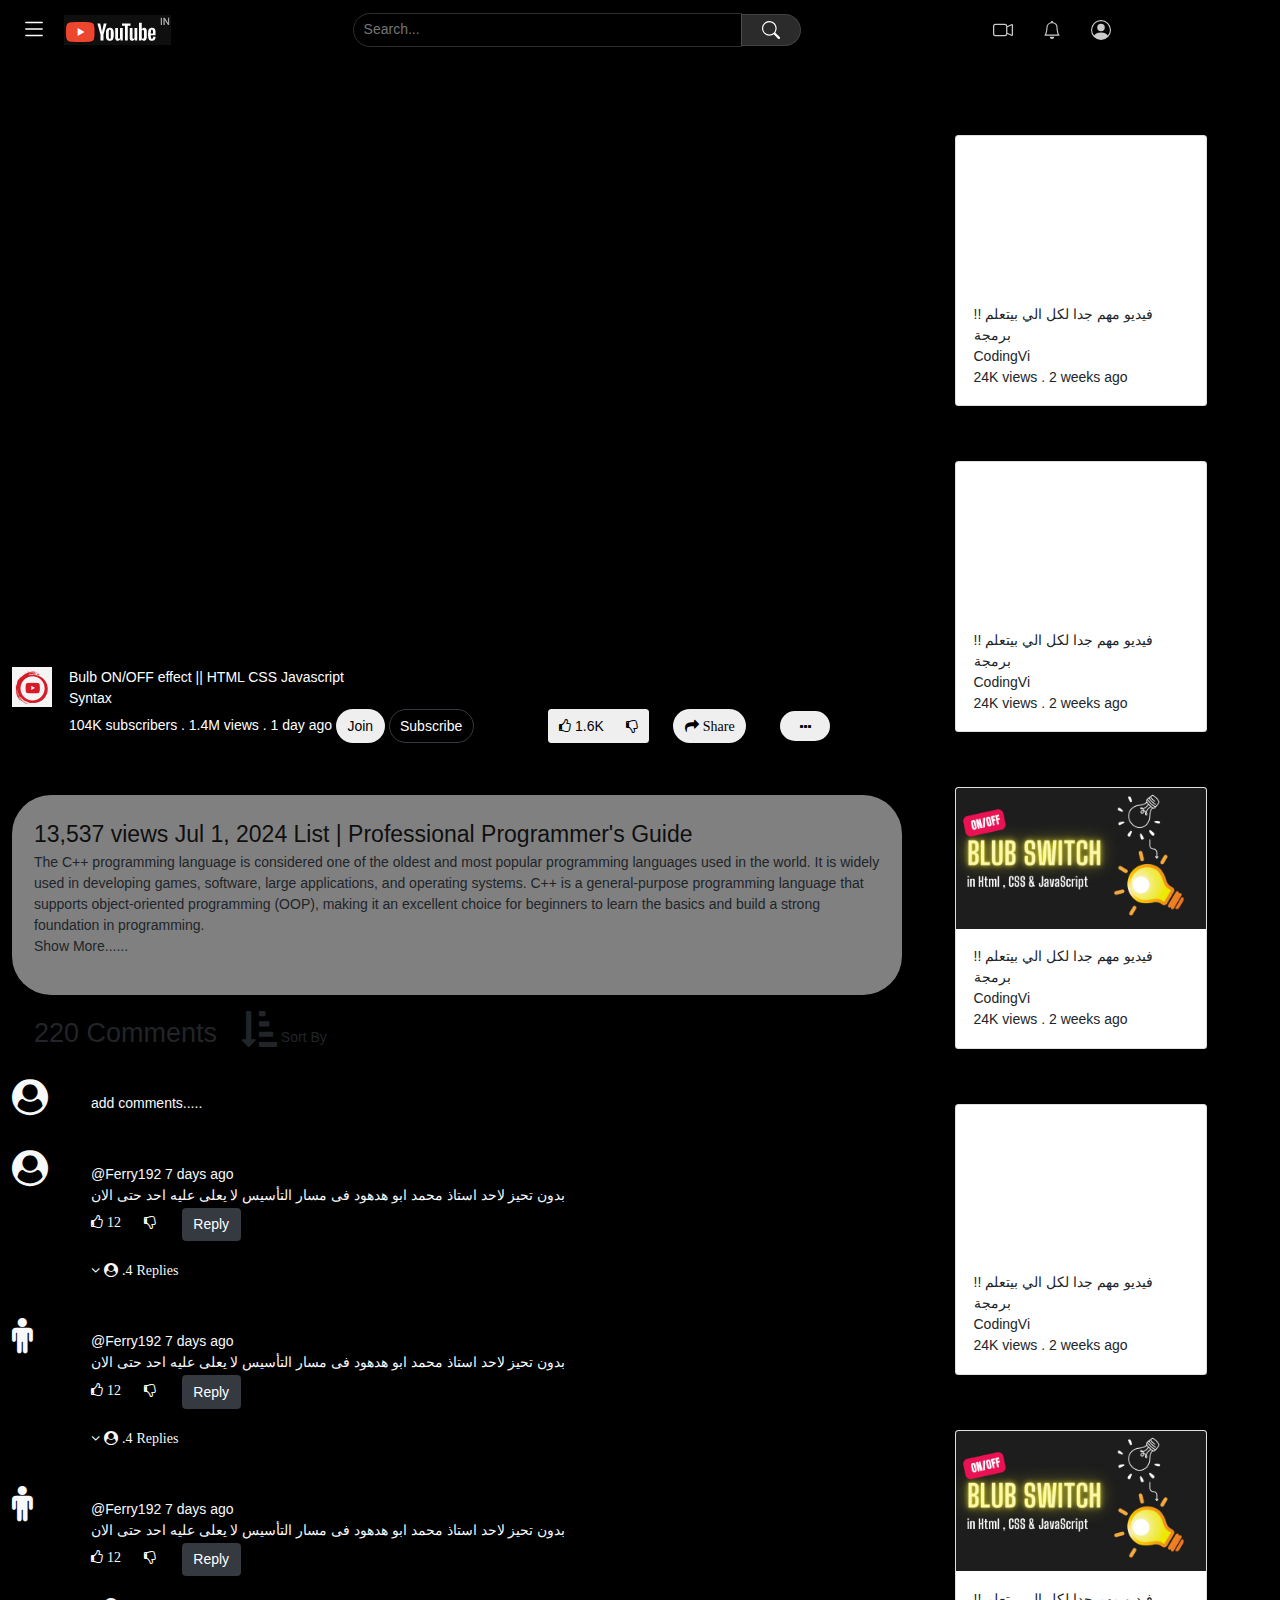
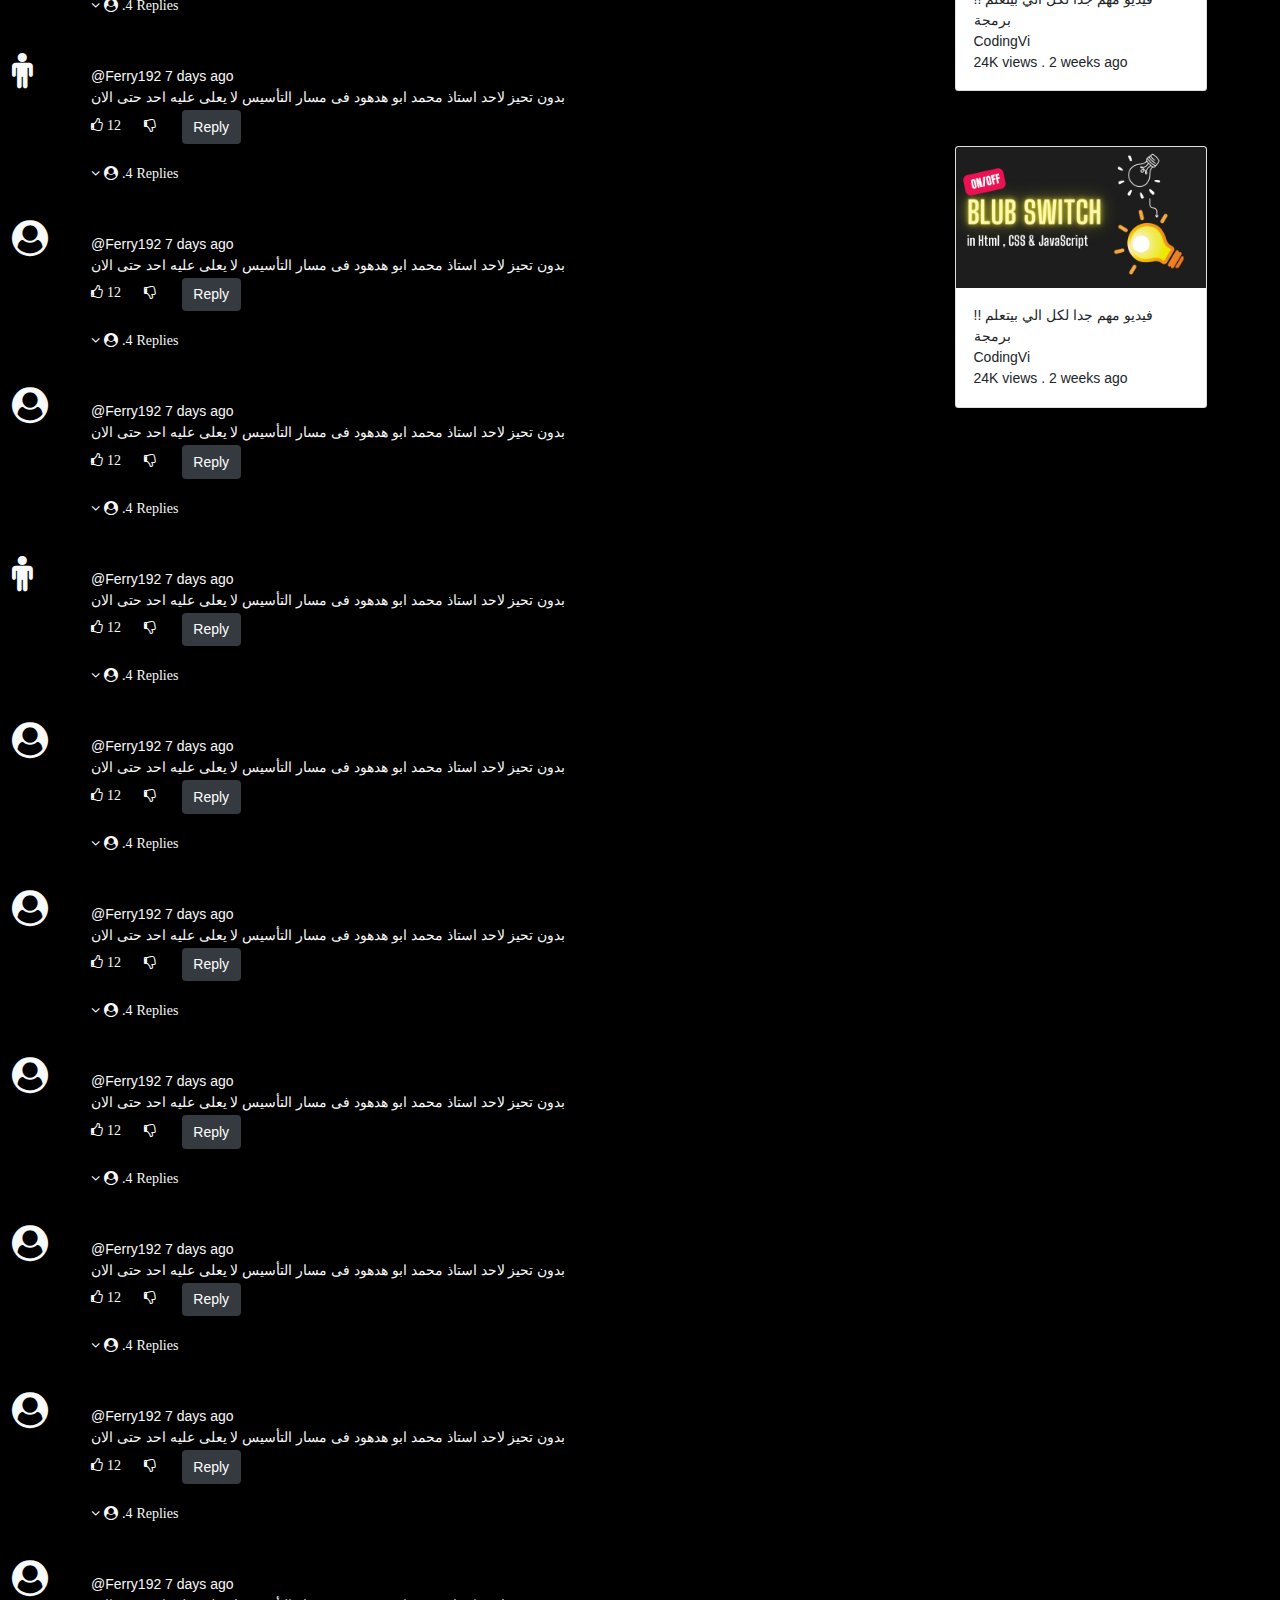
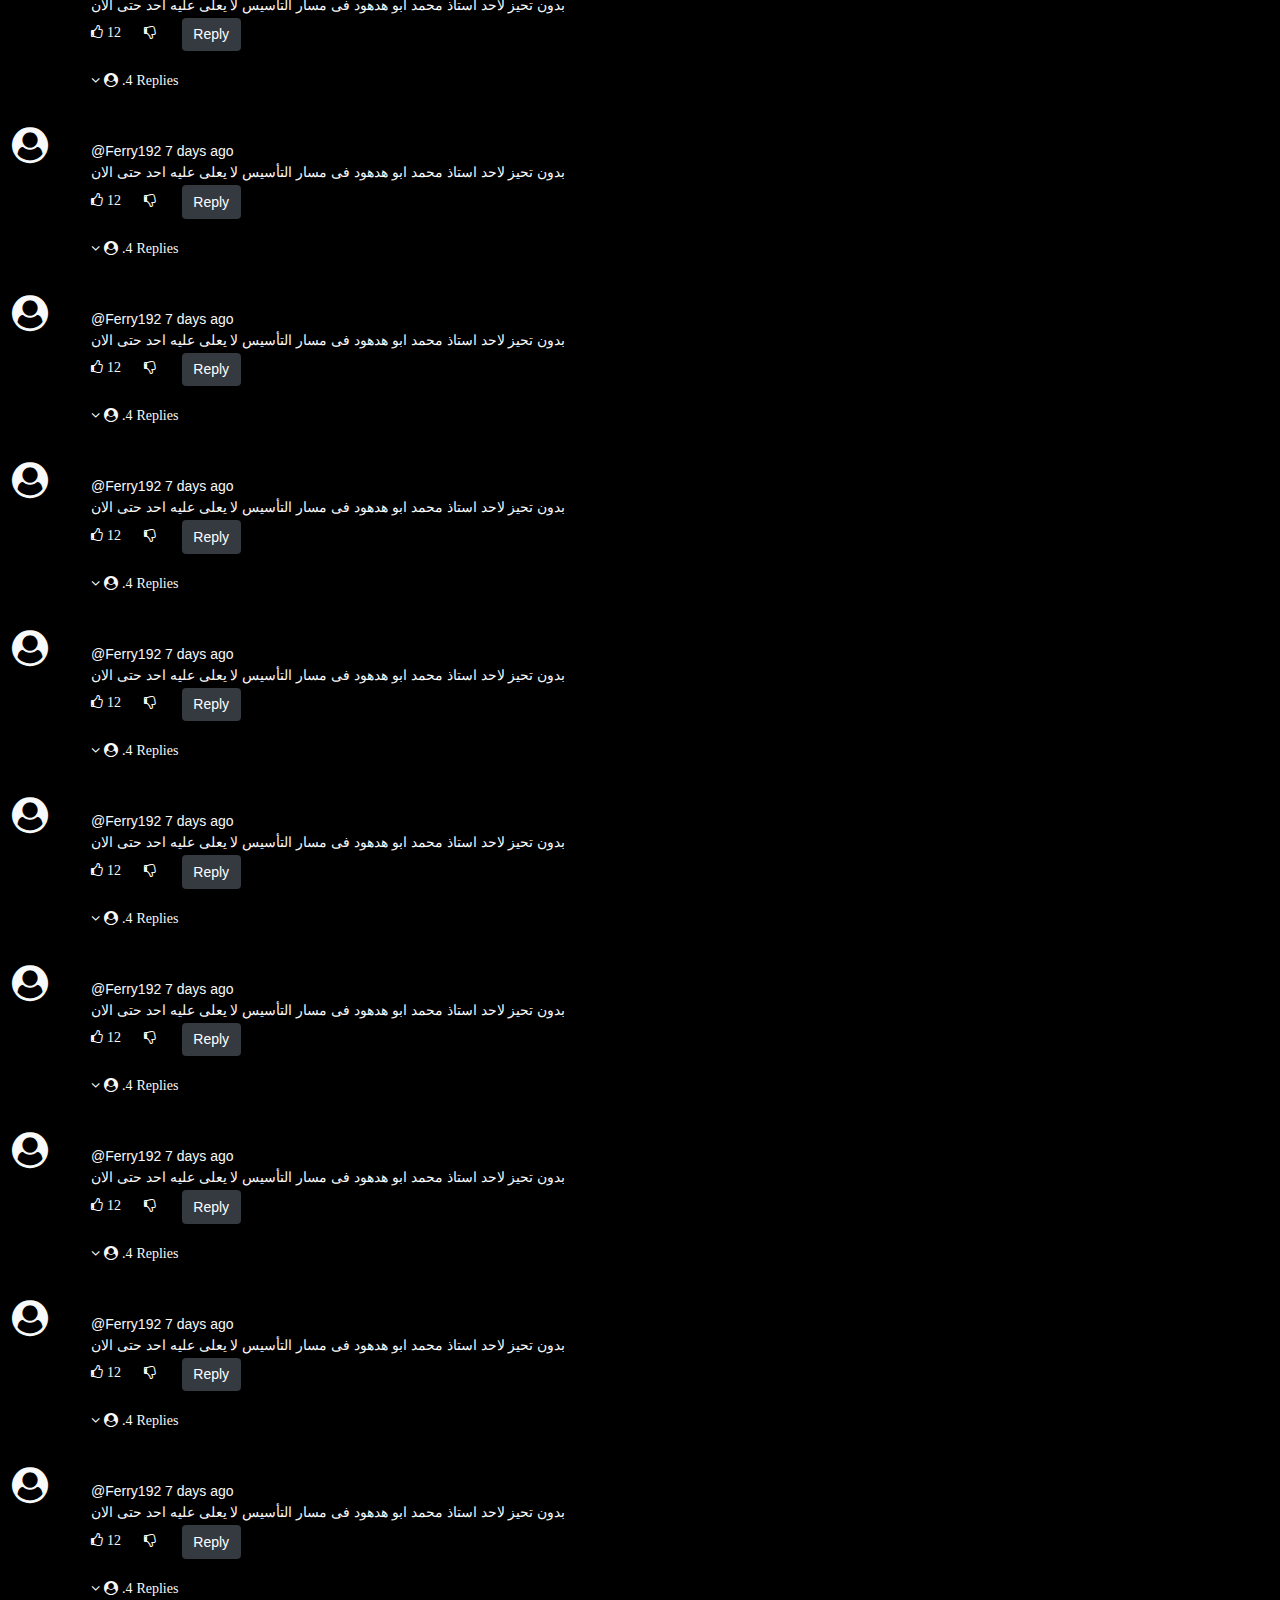
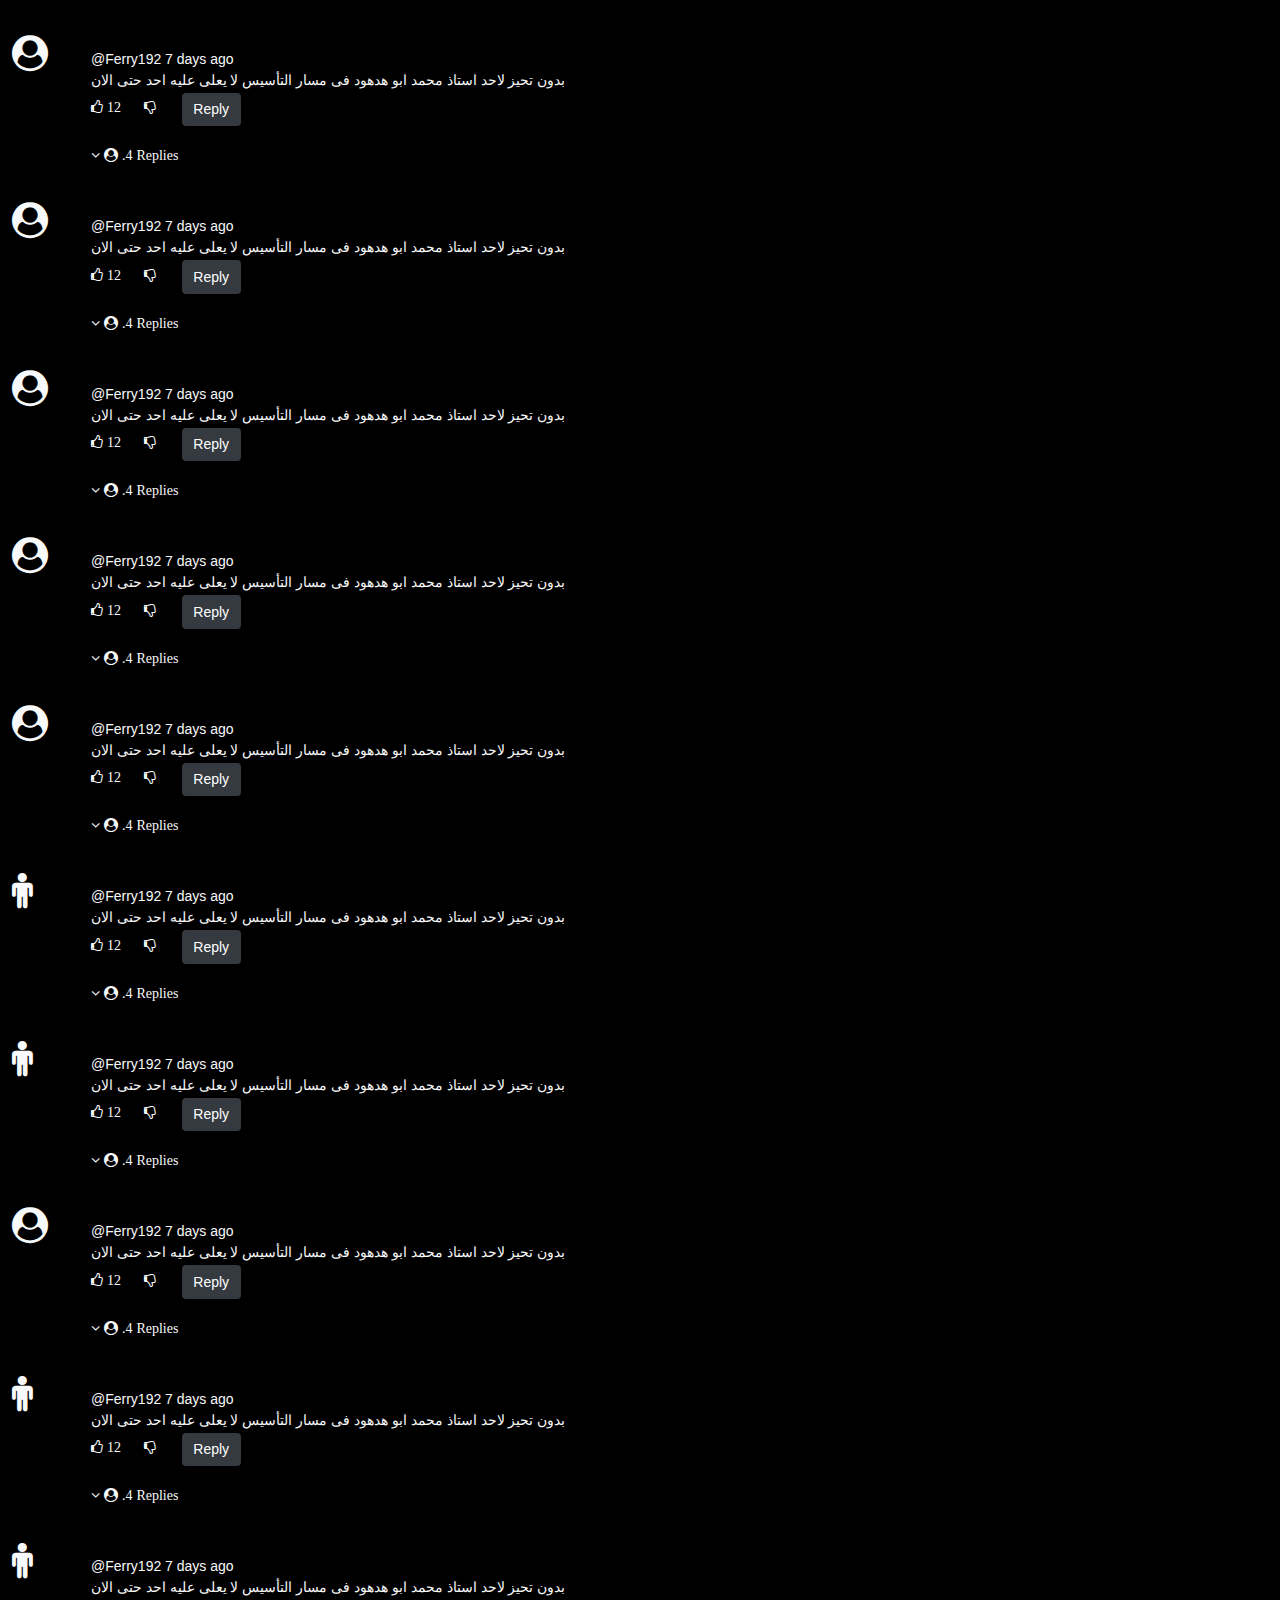
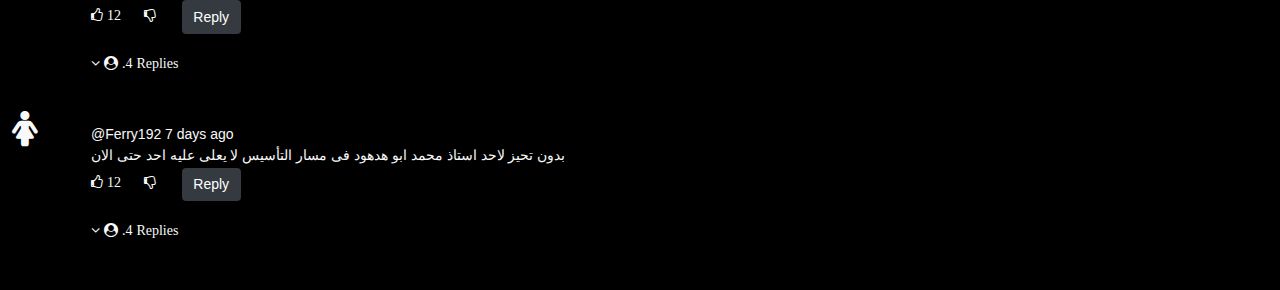
==== commit d38a4009: "You_Tube" ====
--- a/index.html
+++ b/index.html
@@ -3,906 +3,1076 @@
     <head>
         <!-- Required meta tags -->
         <meta charset="utf-8">
+        <meta name="viewport" content="width=device-width, initial-scale=1">
         <meta
-        name="viewport" content="width=device-width, initial-scale=1">
-        <meta name="viewport" content="width=device-width, initial-scale=1.0">
+        name="viewport" content="width=device-width, initial-scale=1.0">
         <!-- Bootstrap CSS -->
 
-         <link rel="stylesheet" href="https://cdn.jsdelivr.net/npm/bootstrap@4.0.0/dist/css/bootstrap.min.css" integrity="sha384-Gn5384xqQ1aoWXA+058RXPxPg6fy4IWvTNh0E263XmFcJlSAwiGgFAW/dAiS6JXm" crossorigin="anonymous">
-         <link rel="stylesheet" href="https://cdnjs.cloudflare.com/ajax/libs/font-awesome/4.7.0/css/font-awesome.min.css">
+        <link rel="stylesheet" href="https://cdn.jsdelivr.net/npm/bootstrap@4.0.0/dist/css/bootstrap.min.css" integrity="sha384-Gn5384xqQ1aoWXA+058RXPxPg6fy4IWvTNh0E263XmFcJlSAwiGgFAW/dAiS6JXm" crossorigin="anonymous">
+        <link rel="stylesheet" href="https://cdnjs.cloudflare.com/ajax/libs/font-awesome/4.7.0/css/font-awesome.min.css">
         <link rel="stylesheet" href="https://cdnjs.cloudflare.com/ajax/libs/font-awesome/4.7.0/css/font-awesome.min.css">
         <title>Youtube.com</title>
         <link rel="stylesheet" href="style.css">
     </head>
-        <div
-            class="container-fluid">
-            <!-- navbar -->
-            <div class="row">
-                <div class="col-12">
-                    <nav class="navbar navbar-expand-sm navbar-light  navbar-expand-lg">
-                        <div class="container-fluid p-0">
-                            <div class="d-none d-lg-block">
-                                <button style="background: transparent;" class="yt-menu border-0 rounded-circle">
-                                    <svg xmlns="http://www.w3.org/2000/svg" width="26" height="26" fill="#fff" class="bi bi-list" viewbox="0 0 16 16">
-                                        <path fill-rule="evenodd" d="M2.5 12a.5.5 0 0 1 .5-.5h10a.5.5 0 0 1 0 1H3a.5.5 0 0 1-.5-.5zm0-4a.5.5 0 0 1 .5-.5h10a.5.5 0 0 1 0 1H3a.5.5 0 0 1-.5-.5zm0-4a.5.5 0 0 1 .5-.5h10a.5.5 0 0 1 0 1H3a.5.5 0 0 1-.5-.5z"/>
-                                    </svg>
-                                </button>
-                            </div>
-                            <a class="navbar-brand" href="#">
-                                <img src="images/logo.png" alt="">
-                            </a>
-
-                            <div class="collapse navbar-collapse" id="collapsibleNavId">
-                                <div class="yt-searchbox mx-auto position-relative">
-                                    <input placeholder="Search..." class="border-0 bg-transparent text-white" type="text"/>
-                                    <span>
-                                        <svg xmlns="http://www.w3.org/2000/svg" width="18" height="18" fill="#fff" class="bi bi-search" viewbox="0 0 16 16">
-                                            <path d="M11.742 10.344a6.5 6.5 0 1 0-1.397 1.398h-.001c.03.04.062.078.098.115l3.85 3.85a1 1 0 0 0 1.415-1.414l-3.85-3.85a1.007 1.007 0 0 0-.115-.1zM12 6.5a5.5 5.5 0 1 1-11 0 5.5 5.5 0 0 1 11 0z"/>
-                                        </svg>
-                                    </span>
-                                    <div class="yt-search-dropdown">
-                                        <section class="d-flex align-items-center justify-content-between yt-search-item">
-                                            <p class="m-0">
-                                                <svg xmlns="http://www.w3.org/2000/svg" width="16" height="16" fill="currentColor" class="bi bi-clock" viewbox="0 0 16 16">
-                                                    <path d="M8 3.5a.5.5 0 0 0-1 0V9a.5.5 0 0 0 .252.434l3.5 2a.5.5 0 0 0 .496-.868L8 8.71V3.5z"/>
-                                                    <path d="M8 16A8 8 0 1 0 8 0a8 8 0 0 0 0 16zm7-8A7 7 0 1 1 1 8a7 7 0 0 1 14 0z"/>
-                                                </svg>
-
-                                                <b>
-                                                    B Coder Netflix</b>
-                                            </p>
-                                            <a href="#">remove</a>
-                                        </section>
-                                    </div>
-                                </div>
-
-                            </div>
-
-                            <div class="yt-action d-flex align-items-center">
+    <div
+        class="container-fluid">
+        <!-- navbar -->
+        <div class="row">
+            <div class="col-sm-md-lg-12">
+                <nav class="navbar navbar-expand-sm navbar-light  navbar-expand-lg">
+                    <div class="container-fluid p-0">
+                        <div class="d-none d-lg-block ms-md-lg-3">
+                            <button style="background: transparent;" class="yt-menu border-0 rounded-circle">
+                                <svg xmlns="http://www.w3.org/2000/svg" width="26" height="26" fill="#fff" class="bi bi-list" viewbox="0 0 16 16">
+                                    <path fill-rule="evenodd" d="M2.5 12a.5.5 0 0 1 .5-.5h10a.5.5 0 0 1 0 1H3a.5.5 0 0 1-.5-.5zm0-4a.5.5 0 0 1 .5-.5h10a.5.5 0 0 1 0 1H3a.5.5 0 0 1-.5-.5zm0-4a.5.5 0 0 1 .5-.5h10a.5.5 0 0 1 0 1H3a.5.5 0 0 1-.5-.5z"/>
+                                </svg>
+                            </button>
+                        </div>
+                        <a class="navbar-brand" href="#">
+                            <img src="images/logo.png" alt="">
+                        </a>
+
+                        <div class="collapse navbar-collapse" id="collapsibleNavId">
+                            <div class="yt-searchbox mx-auto position-relative">
+                                <input placeholder="Search..." class="border-0 bg-transparent text-white" type="text"/>
                                 <span>
-                                    <svg xmlns="http://www.w3.org/2000/svg" width="20" height="20" fill="currentColor" class="bi bi-camera-video d-lg-block d-none" viewbox="0 0 16 16">
-                                        <path fill-rule="evenodd" d="M0 5a2 2 0 0 1 2-2h7.5a2 2 0 0 1 1.983 1.738l3.11-1.382A1 1 0 0 1 16 4.269v7.462a1 1 0 0 1-1.406.913l-3.111-1.382A2 2 0 0 1 9.5 13H2a2 2 0 0 1-2-2V5zm11.5 5.175 3.5 1.556V4.269l-3.5 1.556v4.35zM2 4a1 1 0 0 0-1 1v6a1 1 0 0 0 1 1h7.5a1 1 0 0 0 1-1V5a1 1 0 0 0-1-1H2z"/>
+                                    <svg xmlns="http://www.w3.org/2000/svg" width="18" height="18" fill="#fff" class="bi bi-search" viewbox="0 0 16 16">
+                                        <path d="M11.742 10.344a6.5 6.5 0 1 0-1.397 1.398h-.001c.03.04.062.078.098.115l3.85 3.85a1 1 0 0 0 1.415-1.414l-3.85-3.85a1.007 1.007 0 0 0-.115-.1zM12 6.5a5.5 5.5 0 1 1-11 0 5.5 5.5 0 0 1 11 0z"/>
                                     </svg>
                                 </span>
-                                <span>
-                                    <svg xmlns="http://www.w3.org/2000/svg" width="18" height="18" fill="currentColor" class="bi bi-bell d-lg-block d-none" viewbox="0 0 16 16">
-                                        <path d="M8 16a2 2 0 0 0 2-2H6a2 2 0 0 0 2 2zM8 1.918l-.797.161A4.002 4.002 0 0 0 4 6c0 .628-.134 2.197-.459 3.742-.16.767-.376 1.566-.663 2.258h10.244c-.287-.692-.502-1.49-.663-2.258C12.134 8.197 12 6.628 12 6a4.002 4.002 0 0 0-3.203-3.92L8 1.917zM14.22 12c.223.447.481.801.78 1H1c.299-.199.557-.553.78-1C2.68 10.2 3 6.88 3 6c0-2.42 1.72-4.44 4.005-4.901a1 1 0 1 1 1.99 0A5.002 5.002 0 0 1 13 6c0 .88.32 4.2 1.22 6z"/>
-                                    </svg>
-                                </span>
-                                <span>
-                                    <svg xmlns="http://www.w3.org/2000/svg" width="20" height="20" fill="currentColor" class="bi bi-person-circle d-block" viewbox="0 0 16 16">
-                                        <path d="M11 6a3 3 0 1 1-6 0 3 3 0 0 1 6 0z"/>
-                                        <path fill-rule="evenodd" d="M0 8a8 8 0 1 1 16 0A8 8 0 0 1 0 8zm8-7a7 7 0 0 0-5.468 11.37C3.242 11.226 4.805 10 8 10s4.757 1.225 5.468 2.37A7 7 0 0 0 8 1z"/>
-                                    </svg>
-                                </span>
-                            </div>
+                                <div class="yt-search-dropdown">
+                                    <section class="d-flex align-items-center justify-content-between yt-search-item">
+                                        <p class="m-0">
+                                            <svg xmlns="http://www.w3.org/2000/svg" width="16" height="16" fill="currentColor" class="bi bi-clock" viewbox="0 0 16 16">
+                                                <path d="M8 3.5a.5.5 0 0 0-1 0V9a.5.5 0 0 0 .252.434l3.5 2a.5.5 0 0 0 .496-.868L8 8.71V3.5z"/>
+                                                <path d="M8 16A8 8 0 1 0 8 0a8 8 0 0 0 0 16zm7-8A7 7 0 1 1 1 8a7 7 0 0 1 14 0z"/>
+                                            </svg>
+
+                                            <b>
+                                                B Coder Netflix</b>
+                                        </p>
+                                        <a href="#">remove</a>
+                                    </section>
+                                </div>
+                            </div>
+
                         </div>
-                    </nav>
-<div>
-
-    <!-- card -->
-    <div class="card" style="display: inline-flex; width: 18rem ;  margin-left: 955px; margin-top: 55px;">
-        <img class="card-img-top" src="images/t5.png" alt="Card image cap">
-        <div class="card-body">
-            <p class="card-text">
-              !! فيديو مهم جدا لكل الي بيتعلم برمجة <br>
-              CodingVi<br>
-              24K views  . 2 weeks ago <br>
-            </p>
+
+                        <div class="yt-action d-flex align-items-center">
+                            <span>
+                                <svg xmlns="http://www.w3.org/2000/svg" width="20" height="20" fill="currentColor" class="bi bi-camera-video d-lg-block d-none" viewbox="0 0 16 16">
+                                    <path fill-rule="evenodd" d="M0 5a2 2 0 0 1 2-2h7.5a2 2 0 0 1 1.983 1.738l3.11-1.382A1 1 0 0 1 16 4.269v7.462a1 1 0 0 1-1.406.913l-3.111-1.382A2 2 0 0 1 9.5 13H2a2 2 0 0 1-2-2V5zm11.5 5.175 3.5 1.556V4.269l-3.5 1.556v4.35zM2 4a1 1 0 0 0-1 1v6a1 1 0 0 0 1 1h7.5a1 1 0 0 0 1-1V5a1 1 0 0 0-1-1H2z"/>
+                                </svg>
+                            </span>
+                            <span>
+                                <svg xmlns="http://www.w3.org/2000/svg" width="18" height="18" fill="currentColor" class="bi bi-bell d-lg-block d-none" viewbox="0 0 16 16">
+                                    <path d="M8 16a2 2 0 0 0 2-2H6a2 2 0 0 0 2 2zM8 1.918l-.797.161A4.002 4.002 0 0 0 4 6c0 .628-.134 2.197-.459 3.742-.16.767-.376 1.566-.663 2.258h10.244c-.287-.692-.502-1.49-.663-2.258C12.134 8.197 12 6.628 12 6a4.002 4.002 0 0 0-3.203-3.92L8 1.917zM14.22 12c.223.447.481.801.78 1H1c.299-.199.557-.553.78-1C2.68 10.2 3 6.88 3 6c0-2.42 1.72-4.44 4.005-4.901a1 1 0 1 1 1.99 0A5.002 5.002 0 0 1 13 6c0 .88.32 4.2 1.22 6z"/>
+                                </svg>
+                            </span>
+                            <span>
+                                <svg xmlns="http://www.w3.org/2000/svg" width="20" height="20" fill="currentColor" class="bi bi-person-circle d-block" viewbox="0 0 16 16">
+                                    <path d="M11 6a3 3 0 1 1-6 0 3 3 0 0 1 6 0z"/>
+                                    <path fill-rule="evenodd" d="M0 8a8 8 0 1 1 16 0A8 8 0 0 1 0 8zm8-7a7 7 0 0 0-5.468 11.37C3.242 11.226 4.805 10 8 10s4.757 1.225 5.468 2.37A7 7 0 0 0 8 1z"/>
+                                </svg>
+                            </span>
+                        </div>
+                    </div>
+                </nav>
+
+                <div class="container my-4">
+
+                    <div class="row">
+
+                        <div
+                            class="col-sm-lg-md-4 mb-3">
+
+
+                            <!-- card -->
+                             <div class="card" style="display: inline-flexbox; width: 18rem ;  margin-left: 955px; margin-top: 55px;"> 
+                             <!-- <div class="card" style="display: inline-flexbox; width: 18rem ;  margin-left: 955px; top: 55px;"> -->
+                              <!-- <img class="card-img-top" src="images/t6.png" alt="Card image cap"> -->
+                              <video src="https://codingyaar.com/wp-content/uploads/video-in-bootstrap-card.mp4" class="card-img-top" muted autoplay loop></video>
+                              <div class="card-body">
+                                  <p class="card-text">
+                                      !! فيديو مهم جدا لكل الي بيتعلم برمجة
+                                      <br>
+                                      CodingVi<br>
+                                      24K views  . 2 weeks ago
+                                      <br>
+                                  </p>
+                              </div>
+                          </div>     
+
+                            <!-- card -->
+                             <div class="card" style="display: inline-flexbox; width: 18rem ;  margin-left: 955px; margin-top: 55px;">
+                              <!-- <img class="card-img-top" src="images/t3.png" alt="Card image cap"> -->
+                              <video class="img-fluid" playsinline autoplay muted loop>
+                                <source src="https://mdbootstrap.com/img/video/animation-intro.mp4" type="video/mp4">
+                                </video>
+                              <div class="card-body">
+                                  <p class="card-text">
+                                      !! فيديو مهم جدا لكل الي بيتعلم برمجة
+                                      <br>
+                                      CodingVi<br>
+                                      24K views  . 2 weeks ago
+                                      <br>
+                                  </p>
+                              </div>
+                          </div>       
+
+                            <!-- card -->
+                            <div class="card" style="display: inline-flex; width: 18rem ;  margin-left: 955px; margin-top: 55px;">
+                              <img class="card-img-top" src="images/t4.png" alt="Card image cap">
+                              <div class="card-body">
+                                  <p class="card-text">
+                                      !! فيديو مهم جدا لكل الي بيتعلم برمجة
+                                      <br>
+                                      CodingVi<br>
+                                      24K views  . 2 weeks ago
+                                      <br>
+                                  </p>
+                              </div>
+                          </div>                                  
+
+                            <!-- card -->
+                              <div class="card" style="display: inline-flexbox; width: 18rem ;  margin-left: 955px; margin-top: 55px;">
+                              <!-- <img class="card-img-top" src="images/t1.jpeg" alt="Card image cap"> -->
+                              <video src="https://codingyaar.com/wp-content/uploads/video-in-bootstrap-card.mp4" class="card-img-top" muted autoplay loop></video>
+                              <div class="card-body">
+                                  <p class="card-text">
+                                      !! فيديو مهم جدا لكل الي بيتعلم برمجة
+                                      <br>
+                                      CodingVi<br>
+                                      24K views  . 2 weeks ago
+                                      <br>
+                                  </p>
+                              </div>
+                          </div>                                  
+
+                            <!-- card -->
+                         <div class="card" style="display: inline-flex; width: 18rem ;  margin-left: 955px; margin-top: 55px;">
+                              <img class="card-img-top" src="images/t4.png" alt="Card image cap">
+                              <div class="card-body">
+                                  <p class="card-text">
+                                      !! فيديو مهم جدا لكل الي بيتعلم برمجة
+                                      <br>
+                                      CodingVi<br>
+                                      24K views  . 2 weeks ago
+                                      <br>
+                                  </p>
+                              </div>
+                          </div>    
+
+                            <!-- card -->
+                             <div class="card" style="display: inline-flex; width: 18rem ;  margin-left: 955px; margin-top: 55px;">
+                              <img class="card-img-top" src="images/t4.png" alt="Card image cap">
+                              <div class="card-body">
+                                  <p class="card-text">
+                                      !! فيديو مهم جدا لكل الي بيتعلم برمجة
+                                      <br>
+                                      CodingVi<br>
+                                      24K views  . 2 weeks ago
+                                      <br>
+                                  </p>
+                              </div>
+                          </div>                            
+
+                            <!-- card -->
+           <!--                  <div class="card" style="display: inline-flex; width: 18rem ;  margin-left: 955px; margin-top: 55px;">
+                                <img class="card-img-top" src="images/t4.png" alt="Card image cap">
+                                <div class="card-body">
+                                    <p class="card-text">
+                                        !! فيديو مهم جدا لكل الي بيتعلم برمجة
+                                        <br>
+                                        CodingVi<br>
+                                        24K views  . 2 weeks ago
+                                        <br>
+                                    </p>
+                                </div>
+                            </div>
+ -->
+                            <!-- end card -->
+
+
+                            <!--iframe-->
+                         <!--    <div style="display:inline-block;   margin-top: -250px;" class="embed-responsive embed-responsive-4by3">
+                                <iframe class="h-50 embed-responsive-item" src="https://www.youtube.com/embed/zbBALFXGy4Y" style="height: 99px; width: 900px; border-radius: 44px;" allowfullscreen></iframe>
+                            </div> -->
+                            <!-- margin-top: -850px; -->
+                            
+                        </div>
+                    </div>
+                </div>
+
+                <div class="container my-4">
+
+                    <div class="row">
+
+                        <div class="c col-sm-lg-md-4 mb-3">
+
+
+                            <div style="display:inline-block;   top: -1299px;" class="embed-responsive embed-responsive-4by3">
+                                <iframe class="h-50 embed-responsive-item" src="https://www.youtube.com/embed/zbBALFXGy4Y" style="height: 99px; width: 890px; border-radius: 55px;" allowfullscreen></iframe>
+                            </div>
+
+
+                            <section style="margin-top: -1599px;" class="d-flex">
+                                <div style="width: 50px;">
+                                    <img style="margin-bottom: 88px;" width="40" src="images/logo2.jpg"/>
+                                </div>
+                                <div class="mx-2">
+                                    <p class="text-white fs-5 m-0">Bulb ON/OFF effect || HTML CSS Javascript</p>
+                                    <p class="text-white-50 m-0" style="color: white;">Syntax</p>
+                                    <p class="text-white-50" style="display: inline-block ; color: white;">
+                                        104K subscribers . 1.4M views . 1 day ago
+                                    </p>
+                                    <button type="button" class="btn btn-gray" style="border-radius:33px;  display: inline-block;">Join</button>
+                                    <button type="button" style="border-radius:90px; background-color: black;" class="btn btn-dark">Subscribe</button>
+
+
+                                    <!--  svg -->
+                                    <div class="btn-group" role="group" aria-label="Basic example">
+                                        <button style="margin-left: 70px;" type="button" class="btn btn-gray">
+                                            <i class="fa fa-thumbs-o-up"></i>
+                                            1.6K</button>
+                                        <button type="button" class="btn btn-gray">
+                                            <i class="fa fa-thumbs-o-down"></i>
+                                        </button>
+                                    </div>
+                                    <button style="margin-left: 20px; border-radius: 70px;" type="button" class="btn btn-gray">
+                                        <i class="fa fa-mail-forward">
+                                            Share</i>
+                                    </button>
+
+                                    <button style="margin-left: 30px; border-radius: 130px; width: 50px; height: 30px;" type="button" class="btn btn-gray">
+                                        <i class="fa fa-ellipsis-h"></i>
+                                    </button>
+                                </div>
+                            </section>
+
+
+                            <!-- discription -->
+
+                            <div class="list-group" style="background-color:  grey;  padding: 22px; width: 890px; height: 200px; border-radius: 39px;">
+                                <p>
+                                    <span style="color: rgb(15, 15, 15); font-size: 23px; border-width: bolder;">13,537 views Jul 1, 2024 List | Professional Programmer's Guide</span><br>
+                                    The C++ programming language is considered one of the oldest and most popular programming languages ​​used in the world. It is widely used in developing games, software, large applications, and operating systems. C++ is a general-purpose programming language that supports object-oriented programming (OOP), 
+                                                             making it an excellent choice for beginners to learn the basics and build a strong foundation in programming.
+                                    <br>
+                                    Show More......
+                                </p>
+                            </div>
+
+                            <!-- comments -->
+
+                            <h1 style=" display: inline-block; margin-top: 22px; margin-left: 22px; font-family: 'Franklin Gothic Medium', 'Arial Narrow', Arial, sans-serif; font-size:27px ;">220 Comments</h1>
+                            <a style="display: inline-block; margin-left: 20px;">
+                                <i class="fa fa-sort-amount-asc" style="font-size:36px"></i>
+                                Sort By
+                            </a>
+
+                            <!-- add comments -->
+
+                            <div class="spinner-grow text-light">
+
+                                <i class="fa fa-user-circle" style="font-size:36px; margin-top: 22px;"></i>
+                                <p style="border:bolder; margin-left: 79px; margin-top: -23px;">add comments.....</p>
+                                <!-- <hr style="color:burlywood; border:bolder; width: 500px; margin-left: 79px; margin-top: 2px;"> -->
+
+                            </div>
+
+
+                            <!-- comments -->
+
+                            <div class="spinner-grow text-light">
+
+                                <i class="fa fa-user-circle" style="font-size:36px; margin-top: 22px;"></i>
+                                <p style="border:bolder; margin-left: 79px; margin-top: -23px;">
+                                    @Ferry192      7 days ago
+                                    <br>
+                                    بدون تحيز لاحد استاذ محمد ابو هدهود فى مسار التأسيس لا يعلى عليه احد حتى الان
+                                    <br>
+                                    <i class="fa fa-thumbs-o-up">
+                                        12</i>
+                                    <i style="margin-left: 19px;" class="fa fa-thumbs-o-down"></i>
+                                    <button style="margin-left: 22px; margin-top: 2px;" type="button" class="btn btn-dark">Reply</button>
+                                    <br>
+
+                                    <i class="fa fa-angle-down " style="margin-top: 22px;"></i>
+
+                                    <i class="fa fa-user-circle" style="margin-top: 22px;">
+                                        .4 Replies</i>
+
+                                </p>
+
+                            </div>
+                            <!-- ***************************************-->
+                            <div class="spinner-grow text-light">
+
+                                <i class="fa fa-male" style="font-size:36px; margin-top: 22px;"></i>
+                                <p style="border:bolder; margin-left: 79px; margin-top: -23px;">
+                                    @Ferry192      7 days ago
+                                    <br>
+                                    بدون تحيز لاحد استاذ محمد ابو هدهود فى مسار التأسيس لا يعلى عليه احد حتى الان
+                                    <br>
+                                    <i class="fa fa-thumbs-o-up">
+                                        12</i>
+                                    <i style="margin-left: 19px;" class="fa fa-thumbs-o-down"></i>
+                                    <button style="margin-left: 22px; margin-top: 2px;" type="button" class="btn btn-dark">Reply</button>
+                                    <br>
+
+                                    <i class="fa fa-angle-down " style="margin-top: 22px;"></i>
+
+                                    <i class="fa fa-user-circle" style="margin-top: 22px;">
+                                        .4 Replies</i>
+
+                                </p>
+
+                            </div>
+
+
+                            <div class="spinner-grow text-light">
+
+                                <i class="fa fa-male" style="font-size:36px; margin-top: 22px;"></i>
+                                <p style="border:bolder; margin-left: 79px; margin-top: -23px;">
+                                    @Ferry192      7 days ago
+                                    <br>
+                                    بدون تحيز لاحد استاذ محمد ابو هدهود فى مسار التأسيس لا يعلى عليه احد حتى الان
+                                    <br>
+                                    <i class="fa fa-thumbs-o-up">
+                                        12</i>
+                                    <i style="margin-left: 19px;" class="fa fa-thumbs-o-down"></i>
+                                    <button style="margin-left: 22px; margin-top: 2px;" type="button" class="btn btn-dark">Reply</button>
+                                    <br>
+
+                                    <i class="fa fa-angle-down " style="margin-top: 22px;"></i>
+
+                                    <i class="fa fa-user-circle" style="margin-top: 22px;">
+                                        .4 Replies</i>
+
+                                </p>
+
+                            </div>
+                            <div class="spinner-grow text-light">
+
+                                <i class="fa fa-male" style="font-size:36px; margin-top: 22px;"></i>
+                                <p style="border:bolder; margin-left: 79px; margin-top: -23px;">
+                                    @Ferry192      7 days ago
+                                    <br>
+                                    بدون تحيز لاحد استاذ محمد ابو هدهود فى مسار التأسيس لا يعلى عليه احد حتى الان
+                                    <br>
+                                    <i class="fa fa-thumbs-o-up">
+                                        12</i>
+                                    <i style="margin-left: 19px;" class="fa fa-thumbs-o-down"></i>
+                                    <button style="margin-left: 22px; margin-top: 2px;" type="button" class="btn btn-dark">Reply</button>
+                                    <br>
+
+                                    <i class="fa fa-angle-down " style="margin-top: 22px;"></i>
+
+                                    <i class="fa fa-user-circle" style="margin-top: 22px;">
+                                        .4 Replies</i>
+
+                                </p>
+
+                            </div>
+
+                            <div class="spinner-grow text-light">
+
+                                <i class="fa fa-user-circle" style="font-size:36px; margin-top: 22px;"></i>
+                                <p style="border:bolder; margin-left: 79px; margin-top: -23px;">
+                                    @Ferry192      7 days ago
+                                    <br>
+                                    بدون تحيز لاحد استاذ محمد ابو هدهود فى مسار التأسيس لا يعلى عليه احد حتى الان
+                                    <br>
+                                    <i class="fa fa-thumbs-o-up">
+                                        12</i>
+                                    <i style="margin-left: 19px;" class="fa fa-thumbs-o-down"></i>
+                                    <button style="margin-left: 22px; margin-top: 2px;" type="button" class="btn btn-dark">Reply</button>
+                                    <br>
+
+                                    <i class="fa fa-angle-down " style="margin-top: 22px;"></i>
+
+                                    <i class="fa fa-user-circle" style="margin-top: 22px;">
+                                        .4 Replies</i>
+
+                                </p>
+
+                            </div>
+
+
+                            <div class="spinner-grow text-light">
+
+                                <i class="fa fa-user-circle" style="font-size:36px; margin-top: 22px;"></i>
+                                <p style="border:bolder; margin-left: 79px; margin-top: -23px;">
+                                    @Ferry192      7 days ago
+                                    <br>
+                                    بدون تحيز لاحد استاذ محمد ابو هدهود فى مسار التأسيس لا يعلى عليه احد حتى الان
+                                    <br>
+                                    <i class="fa fa-thumbs-o-up">
+                                        12</i>
+                                    <i style="margin-left: 19px;" class="fa fa-thumbs-o-down"></i>
+                                    <button style="margin-left: 22px; margin-top: 2px;" type="button" class="btn btn-dark">Reply</button>
+                                    <br>
+
+                                    <i class="fa fa-angle-down " style="margin-top: 22px;"></i>
+
+                                    <i class="fa fa-user-circle" style="margin-top: 22px;">
+                                        .4 Replies</i>
+
+                                </p>
+
+                            </div>
+
+
+                            <div class="spinner-grow text-light">
+
+                                <i class="fa fa-male" style="font-size:36px; margin-top: 22px;"></i>
+                                <p style="border:bolder; margin-left: 79px; margin-top: -23px;">
+                                    @Ferry192      7 days ago
+                                    <br>
+                                    بدون تحيز لاحد استاذ محمد ابو هدهود فى مسار التأسيس لا يعلى عليه احد حتى الان
+                                    <br>
+                                    <i class="fa fa-thumbs-o-up">
+                                        12</i>
+                                    <i style="margin-left: 19px;" class="fa fa-thumbs-o-down"></i>
+                                    <button style="margin-left: 22px; margin-top: 2px;" type="button" class="btn btn-dark">Reply</button>
+                                    <br>
+
+                                    <i class="fa fa-angle-down " style="margin-top: 22px;"></i>
+
+                                    <i class="fa fa-user-circle" style="margin-top: 22px;">
+                                        .4 Replies</i>
+
+                                </p>
+
+                            </div>
+
+
+                            <div class="spinner-grow text-light">
+
+                                <i class="fa fa-user-circle" style="font-size:36px; margin-top: 22px;"></i>
+                                <p style="border:bolder; margin-left: 79px; margin-top: -23px;">
+                                    @Ferry192      7 days ago
+                                    <br>
+                                    بدون تحيز لاحد استاذ محمد ابو هدهود فى مسار التأسيس لا يعلى عليه احد حتى الان
+                                    <br>
+                                    <i class="fa fa-thumbs-o-up">
+                                        12</i>
+                                    <i style="margin-left: 19px;" class="fa fa-thumbs-o-down"></i>
+                                    <button style="margin-left: 22px; margin-top: 2px;" type="button" class="btn btn-dark">Reply</button>
+                                    <br>
+
+                                    <i class="fa fa-angle-down " style="margin-top: 22px;"></i>
+
+                                    <i class="fa fa-user-circle" style="margin-top: 22px;">
+                                        .4 Replies</i>
+
+                                </p>
+
+                            </div>
+
+
+                            <div class="spinner-grow text-light">
+
+                                <i class="fa fa-user-circle" style="font-size:36px; margin-top: 22px;"></i>
+                                <p style="border:bolder; margin-left: 79px; margin-top: -23px;">
+                                    @Ferry192      7 days ago
+                                    <br>
+                                    بدون تحيز لاحد استاذ محمد ابو هدهود فى مسار التأسيس لا يعلى عليه احد حتى الان
+                                    <br>
+                                    <i class="fa fa-thumbs-o-up">
+                                        12</i>
+                                    <i style="margin-left: 19px;" class="fa fa-thumbs-o-down"></i>
+                                    <button style="margin-left: 22px; margin-top: 2px;" type="button" class="btn btn-dark">Reply</button>
+                                    <br>
+
+                                    <i class="fa fa-angle-down " style="margin-top: 22px;"></i>
+
+                                    <i class="fa fa-user-circle" style="margin-top: 22px;">
+                                        .4 Replies</i>
+
+                                </p>
+
+                            </div>
+
+                            <div class="spinner-grow text-light">
+
+                                <i class="fa fa-user-circle" style="font-size:36px; margin-top: 22px;"></i>
+                                <p style="border:bolder; margin-left: 79px; margin-top: -23px;">
+                                    @Ferry192      7 days ago
+                                    <br>
+                                    بدون تحيز لاحد استاذ محمد ابو هدهود فى مسار التأسيس لا يعلى عليه احد حتى الان
+                                    <br>
+                                    <i class="fa fa-thumbs-o-up">
+                                        12</i>
+                                    <i style="margin-left: 19px;" class="fa fa-thumbs-o-down"></i>
+                                    <button style="margin-left: 22px; margin-top: 2px;" type="button" class="btn btn-dark">Reply</button>
+                                    <br>
+
+                                    <i class="fa fa-angle-down " style="margin-top: 22px;"></i>
+
+                                    <i class="fa fa-user-circle" style="margin-top: 22px;">
+                                        .4 Replies</i>
+
+                                </p>
+
+                            </div>
+
+                            <div class="spinner-grow text-light">
+
+                                <i class="fa fa-user-circle" style="font-size:36px; margin-top: 22px;"></i>
+                                <p style="border:bolder; margin-left: 79px; margin-top: -23px;">
+                                    @Ferry192      7 days ago
+                                    <br>
+                                    بدون تحيز لاحد استاذ محمد ابو هدهود فى مسار التأسيس لا يعلى عليه احد حتى الان
+                                    <br>
+                                    <i class="fa fa-thumbs-o-up">
+                                        12</i>
+                                    <i style="margin-left: 19px;" class="fa fa-thumbs-o-down"></i>
+                                    <button style="margin-left: 22px; margin-top: 2px;" type="button" class="btn btn-dark">Reply</button>
+                                    <br>
+
+                                    <i class="fa fa-angle-down " style="margin-top: 22px;"></i>
+
+                                    <i class="fa fa-user-circle" style="margin-top: 22px;">
+                                        .4 Replies</i>
+
+                                </p>
+
+                            </div>
+
+
+                            <div class="spinner-grow text-light">
+
+                                <i class="fa fa-user-circle" style="font-size:36px; margin-top: 22px;"></i>
+                                <p style="border:bolder; margin-left: 79px; margin-top: -23px;">
+                                    @Ferry192      7 days ago
+                                    <br>
+                                    بدون تحيز لاحد استاذ محمد ابو هدهود فى مسار التأسيس لا يعلى عليه احد حتى الان
+                                    <br>
+                                    <i class="fa fa-thumbs-o-up">
+                                        12</i>
+                                    <i style="margin-left: 19px;" class="fa fa-thumbs-o-down"></i>
+                                    <button style="margin-left: 22px; margin-top: 2px;" type="button" class="btn btn-dark">Reply</button>
+                                    <br>
+
+                                    <i class="fa fa-angle-down " style="margin-top: 22px;"></i>
+
+                                    <i class="fa fa-user-circle" style="margin-top: 22px;">
+                                        .4 Replies</i>
+
+                                </p>
+
+                            </div>
+
+
+                            <div class="spinner-grow text-light">
+
+                                <i class="fa fa-user-circle" style="font-size:36px; margin-top: 22px;"></i>
+                                <p style="border:bolder; margin-left: 79px; margin-top: -23px;">
+                                    @Ferry192      7 days ago
+                                    <br>
+                                    بدون تحيز لاحد استاذ محمد ابو هدهود فى مسار التأسيس لا يعلى عليه احد حتى الان
+                                    <br>
+                                    <i class="fa fa-thumbs-o-up">
+                                        12</i>
+                                    <i style="margin-left: 19px;" class="fa fa-thumbs-o-down"></i>
+                                    <button style="margin-left: 22px; margin-top: 2px;" type="button" class="btn btn-dark">Reply</button>
+                                    <br>
+
+                                    <i class="fa fa-angle-down " style="margin-top: 22px;"></i>
+
+                                    <i class="fa fa-user-circle" style="margin-top: 22px;">
+                                        .4 Replies</i>
+
+                                </p>
+
+                            </div>
+
+
+                            <div class="spinner-grow text-light">
+
+                                <i class="fa fa-user-circle" style="font-size:36px; margin-top: 22px;"></i>
+                                <p style="border:bolder; margin-left: 79px; margin-top: -23px;">
+                                    @Ferry192      7 days ago
+                                    <br>
+                                    بدون تحيز لاحد استاذ محمد ابو هدهود فى مسار التأسيس لا يعلى عليه احد حتى الان
+                                    <br>
+                                    <i class="fa fa-thumbs-o-up">
+                                        12</i>
+                                    <i style="margin-left: 19px;" class="fa fa-thumbs-o-down"></i>
+                                    <button style="margin-left: 22px; margin-top: 2px;" type="button" class="btn btn-dark">Reply</button>
+                                    <br>
+
+                                    <i class="fa fa-angle-down " style="margin-top: 22px;"></i>
+
+                                    <i class="fa fa-user-circle" style="margin-top: 22px;">
+                                        .4 Replies</i>
+
+                                </p>
+
+                            </div>
+
+
+                            <div class="spinner-grow text-light">
+
+                                <i class="fa fa-user-circle" style="font-size:36px; margin-top: 22px;"></i>
+                                <p style="border:bolder; margin-left: 79px; margin-top: -23px;">
+                                    @Ferry192      7 days ago
+                                    <br>
+                                    بدون تحيز لاحد استاذ محمد ابو هدهود فى مسار التأسيس لا يعلى عليه احد حتى الان
+                                    <br>
+                                    <i class="fa fa-thumbs-o-up">
+                                        12</i>
+                                    <i style="margin-left: 19px;" class="fa fa-thumbs-o-down"></i>
+                                    <button style="margin-left: 22px; margin-top: 2px;" type="button" class="btn btn-dark">Reply</button>
+                                    <br>
+
+                                    <i class="fa fa-angle-down " style="margin-top: 22px;"></i>
+
+                                    <i class="fa fa-user-circle" style="margin-top: 22px;">
+                                        .4 Replies</i>
+
+                                </p>
+
+                            </div>
+
+
+                            <div class="spinner-grow text-light">
+
+                                <i class="fa fa-user-circle" style="font-size:36px; margin-top: 22px;"></i>
+                                <p style="border:bolder; margin-left: 79px; margin-top: -23px;">
+                                    @Ferry192      7 days ago
+                                    <br>
+                                    بدون تحيز لاحد استاذ محمد ابو هدهود فى مسار التأسيس لا يعلى عليه احد حتى الان
+                                    <br>
+                                    <i class="fa fa-thumbs-o-up">
+                                        12</i>
+                                    <i style="margin-left: 19px;" class="fa fa-thumbs-o-down"></i>
+                                    <button style="margin-left: 22px; margin-top: 2px;" type="button" class="btn btn-dark">Reply</button>
+                                    <br>
+
+                                    <i class="fa fa-angle-down " style="margin-top: 22px;"></i>
+
+                                    <i class="fa fa-user-circle" style="margin-top: 22px;">
+                                        .4 Replies</i>
+
+                                </p>
+
+                            </div>
+
+
+                            <div class="spinner-grow text-light">
+
+                                <i class="fa fa-user-circle" style="font-size:36px; margin-top: 22px;"></i>
+                                <p style="border:bolder; margin-left: 79px; margin-top: -23px;">
+                                    @Ferry192      7 days ago
+                                    <br>
+                                    بدون تحيز لاحد استاذ محمد ابو هدهود فى مسار التأسيس لا يعلى عليه احد حتى الان
+                                    <br>
+                                    <i class="fa fa-thumbs-o-up">
+                                        12</i>
+                                    <i style="margin-left: 19px;" class="fa fa-thumbs-o-down"></i>
+                                    <button style="margin-left: 22px; margin-top: 2px;" type="button" class="btn btn-dark">Reply</button>
+                                    <br>
+
+                                    <i class="fa fa-angle-down " style="margin-top: 22px;"></i>
+
+                                    <i class="fa fa-user-circle" style="margin-top: 22px;">
+                                        .4 Replies</i>
+
+                                </p>
+
+                            </div>
+
+
+                            <div class="spinner-grow text-light">
+
+                                <i class="fa fa-user-circle" style="font-size:36px; margin-top: 22px;"></i>
+                                <p style="border:bolder; margin-left: 79px; margin-top: -23px;">
+                                    @Ferry192      7 days ago
+                                    <br>
+                                    بدون تحيز لاحد استاذ محمد ابو هدهود فى مسار التأسيس لا يعلى عليه احد حتى الان
+                                    <br>
+                                    <i class="fa fa-thumbs-o-up">
+                                        12</i>
+                                    <i style="margin-left: 19px;" class="fa fa-thumbs-o-down"></i>
+                                    <button style="margin-left: 22px; margin-top: 2px;" type="button" class="btn btn-dark">Reply</button>
+                                    <br>
+
+                                    <i class="fa fa-angle-down " style="margin-top: 22px;"></i>
+
+                                    <i class="fa fa-user-circle" style="margin-top: 22px;">
+                                        .4 Replies</i>
+
+                                </p>
+
+                            </div>
+
+
+                            <div class="spinner-grow text-light">
+
+                                <i class="fa fa-user-circle" style="font-size:36px; margin-top: 22px;"></i>
+                                <p style="border:bolder; margin-left: 79px; margin-top: -23px;">
+                                    @Ferry192      7 days ago
+                                    <br>
+                                    بدون تحيز لاحد استاذ محمد ابو هدهود فى مسار التأسيس لا يعلى عليه احد حتى الان
+                                    <br>
+                                    <i class="fa fa-thumbs-o-up">
+                                        12</i>
+                                    <i style="margin-left: 19px;" class="fa fa-thumbs-o-down"></i>
+                                    <button style="margin-left: 22px; margin-top: 2px;" type="button" class="btn btn-dark">Reply</button>
+                                    <br>
+
+                                    <i class="fa fa-angle-down " style="margin-top: 22px;"></i>
+
+                                    <i class="fa fa-user-circle" style="margin-top: 22px;">
+                                        .4 Replies</i>
+
+                                </p>
+
+                            </div>
+
+
+                            <div class="spinner-grow text-light">
+
+                                <i class="fa fa-user-circle" style="font-size:36px; margin-top: 22px;"></i>
+                                <p style="border:bolder; margin-left: 79px; margin-top: -23px;">
+                                    @Ferry192      7 days ago
+                                    <br>
+                                    بدون تحيز لاحد استاذ محمد ابو هدهود فى مسار التأسيس لا يعلى عليه احد حتى الان
+                                    <br>
+                                    <i class="fa fa-thumbs-o-up">
+                                        12</i>
+                                    <i style="margin-left: 19px;" class="fa fa-thumbs-o-down"></i>
+                                    <button style="margin-left: 22px; margin-top: 2px;" type="button" class="btn btn-dark">Reply</button>
+                                    <br>
+
+                                    <i class="fa fa-angle-down " style="margin-top: 22px;"></i>
+
+                                    <i class="fa fa-user-circle" style="margin-top: 22px;">
+                                        .4 Replies</i>
+
+                                </p>
+
+                            </div>
+
+
+                            <div class="spinner-grow text-light">
+
+                                <i class="fa fa-user-circle" style="font-size:36px; margin-top: 22px;"></i>
+                                <p style="border:bolder; margin-left: 79px; margin-top: -23px;">
+                                    @Ferry192      7 days ago
+                                    <br>
+                                    بدون تحيز لاحد استاذ محمد ابو هدهود فى مسار التأسيس لا يعلى عليه احد حتى الان
+                                    <br>
+                                    <i class="fa fa-thumbs-o-up">
+                                        12</i>
+                                    <i style="margin-left: 19px;" class="fa fa-thumbs-o-down"></i>
+                                    <button style="margin-left: 22px; margin-top: 2px;" type="button" class="btn btn-dark">Reply</button>
+                                    <br>
+
+                                    <i class="fa fa-angle-down " style="margin-top: 22px;"></i>
+
+                                    <i class="fa fa-user-circle" style="margin-top: 22px;">
+                                        .4 Replies</i>
+
+                                </p>
+
+                            </div>
+
+
+                            <div class="spinner-grow text-light">
+
+                                <i class="fa fa-user-circle" style="font-size:36px; margin-top: 22px;"></i>
+                                <p style="border:bolder; margin-left: 79px; margin-top: -23px;">
+                                    @Ferry192      7 days ago
+                                    <br>
+                                    بدون تحيز لاحد استاذ محمد ابو هدهود فى مسار التأسيس لا يعلى عليه احد حتى الان
+                                    <br>
+                                    <i class="fa fa-thumbs-o-up">
+                                        12</i>
+                                    <i style="margin-left: 19px;" class="fa fa-thumbs-o-down"></i>
+                                    <button style="margin-left: 22px; margin-top: 2px;" type="button" class="btn btn-dark">Reply</button>
+                                    <br>
+
+                                    <i class="fa fa-angle-down " style="margin-top: 22px;"></i>
+
+                                    <i class="fa fa-user-circle" style="margin-top: 22px;">
+                                        .4 Replies</i>
+
+                                </p>
+
+                            </div>
+
+
+                            <div class="spinner-grow text-light">
+
+                                <i class="fa fa-user-circle" style="font-size:36px; margin-top: 22px;"></i>
+                                <p style="border:bolder; margin-left: 79px; margin-top: -23px;">
+                                    @Ferry192      7 days ago
+                                    <br>
+                                    بدون تحيز لاحد استاذ محمد ابو هدهود فى مسار التأسيس لا يعلى عليه احد حتى الان
+                                    <br>
+                                    <i class="fa fa-thumbs-o-up">
+                                        12</i>
+                                    <i style="margin-left: 19px;" class="fa fa-thumbs-o-down"></i>
+                                    <button style="margin-left: 22px; margin-top: 2px;" type="button" class="btn btn-dark">Reply</button>
+                                    <br>
+
+                                    <i class="fa fa-angle-down " style="margin-top: 22px;"></i>
+
+                                    <i class="fa fa-user-circle" style="margin-top: 22px;">
+                                        .4 Replies</i>
+
+                                </p>
+
+                            </div>
+
+
+                            <div class="spinner-grow text-light">
+
+                                <i class="fa fa-user-circle" style="font-size:36px; margin-top: 22px;"></i>
+                                <p style="border:bolder; margin-left: 79px; margin-top: -23px;">
+                                    @Ferry192      7 days ago
+                                    <br>
+                                    بدون تحيز لاحد استاذ محمد ابو هدهود فى مسار التأسيس لا يعلى عليه احد حتى الان
+                                    <br>
+                                    <i class="fa fa-thumbs-o-up">
+                                        12</i>
+                                    <i style="margin-left: 19px;" class="fa fa-thumbs-o-down"></i>
+                                    <button style="margin-left: 22px; margin-top: 2px;" type="button" class="btn btn-dark">Reply</button>
+                                    <br>
+
+                                    <i class="fa fa-angle-down " style="margin-top: 22px;"></i>
+
+                                    <i class="fa fa-user-circle" style="margin-top: 22px;">
+                                        .4 Replies</i>
+
+                                </p>
+
+                            </div>
+
+
+                            <div class="spinner-grow text-light">
+
+                                <i class="fa fa-user-circle" style="font-size:36px; margin-top: 22px;"></i>
+                                <p style="border:bolder; margin-left: 79px; margin-top: -23px;">
+                                    @Ferry192      7 days ago
+                                    <br>
+                                    بدون تحيز لاحد استاذ محمد ابو هدهود فى مسار التأسيس لا يعلى عليه احد حتى الان
+                                    <br>
+                                    <i class="fa fa-thumbs-o-up">
+                                        12</i>
+                                    <i style="margin-left: 19px;" class="fa fa-thumbs-o-down"></i>
+                                    <button style="margin-left: 22px; margin-top: 2px;" type="button" class="btn btn-dark">Reply</button>
+                                    <br>
+
+                                    <i class="fa fa-angle-down " style="margin-top: 22px;"></i>
+
+                                    <i class="fa fa-user-circle" style="margin-top: 22px;">
+                                        .4 Replies</i>
+
+                                </p>
+
+                            </div>
+
+
+                            <div class="spinner-grow text-light">
+
+                                <i class="fa fa-user-circle" style="font-size:36px; margin-top: 22px;"></i>
+                                <p style="border:bolder; margin-left: 79px; margin-top: -23px;">
+                                    @Ferry192      7 days ago
+                                    <br>
+                                    بدون تحيز لاحد استاذ محمد ابو هدهود فى مسار التأسيس لا يعلى عليه احد حتى الان
+                                    <br>
+                                    <i class="fa fa-thumbs-o-up">
+                                        12</i>
+                                    <i style="margin-left: 19px;" class="fa fa-thumbs-o-down"></i>
+                                    <button style="margin-left: 22px; margin-top: 2px;" type="button" class="btn btn-dark">Reply</button>
+                                    <br>
+
+                                    <i class="fa fa-angle-down " style="margin-top: 22px;"></i>
+
+                                    <i class="fa fa-user-circle" style="margin-top: 22px;">
+                                        .4 Replies</i>
+
+                                </p>
+
+                            </div>
+
+
+                            <div class="spinner-grow text-light">
+
+                                <i class="fa fa-user-circle" style="font-size:36px; margin-top: 22px;"></i>
+                                <p style="border:bolder; margin-left: 79px; margin-top: -23px;">
+                                    @Ferry192      7 days ago
+                                    <br>
+                                    بدون تحيز لاحد استاذ محمد ابو هدهود فى مسار التأسيس لا يعلى عليه احد حتى الان
+                                    <br>
+                                    <i class="fa fa-thumbs-o-up">
+                                        12</i>
+                                    <i style="margin-left: 19px;" class="fa fa-thumbs-o-down"></i>
+                                    <button style="margin-left: 22px; margin-top: 2px;" type="button" class="btn btn-dark">Reply</button>
+                                    <br>
+
+                                    <i class="fa fa-angle-down " style="margin-top: 22px;"></i>
+
+                                    <i class="fa fa-user-circle" style="margin-top: 22px;">
+                                        .4 Replies</i>
+
+                                </p>
+
+                            </div>
+
+                            <div class="spinner-grow text-light">
+
+                                <i class="fa fa-male" style="font-size:36px; margin-top: 22px;"></i>
+                                <p style="border:bolder; margin-left: 79px; margin-top: -23px;">
+                                    @Ferry192      7 days ago
+                                    <br>
+                                    بدون تحيز لاحد استاذ محمد ابو هدهود فى مسار التأسيس لا يعلى عليه احد حتى الان
+                                    <br>
+                                    <i class="fa fa-thumbs-o-up">
+                                        12</i>
+                                    <i style="margin-left: 19px;" class="fa fa-thumbs-o-down"></i>
+                                    <button style="margin-left: 22px; margin-top: 2px;" type="button" class="btn btn-dark">Reply</button>
+                                    <br>
+
+                                    <i class="fa fa-angle-down " style="margin-top: 22px;"></i>
+
+                                    <i class="fa fa-user-circle" style="margin-top: 22px;">
+                                        .4 Replies</i>
+
+                                </p>
+
+                            </div>
+
+
+                            <div class="spinner-grow text-light">
+
+                                <i class="fa fa-male" style="font-size:36px; margin-top: 22px;"></i>
+                                <p style="border:bolder; margin-left: 79px; margin-top: -23px;">
+                                    @Ferry192      7 days ago
+                                    <br>
+                                    بدون تحيز لاحد استاذ محمد ابو هدهود فى مسار التأسيس لا يعلى عليه احد حتى الان
+                                    <br>
+                                    <i class="fa fa-thumbs-o-up">
+                                        12</i>
+                                    <i style="margin-left: 19px;" class="fa fa-thumbs-o-down"></i>
+                                    <button style="margin-left: 22px; margin-top: 2px;" type="button" class="btn btn-dark">Reply</button>
+                                    <br>
+
+                                    <i class="fa fa-angle-down " style="margin-top: 22px;"></i>
+
+                                    <i class="fa fa-user-circle" style="margin-top: 22px;">
+                                        .4 Replies</i>
+
+                                </p>
+
+                            </div>
+
+
+                            <div class="spinner-grow text-light">
+
+                                <i class="fa fa-user-circle" style="font-size:36px; margin-top: 22px;"></i>
+                                <p style="border:bolder; margin-left: 79px; margin-top: -23px;">
+                                    @Ferry192      7 days ago
+                                    <br>
+                                    بدون تحيز لاحد استاذ محمد ابو هدهود فى مسار التأسيس لا يعلى عليه احد حتى الان
+                                    <br>
+                                    <i class="fa fa-thumbs-o-up">
+                                        12</i>
+                                    <i style="margin-left: 19px;" class="fa fa-thumbs-o-down"></i>
+                                    <button style="margin-left: 22px; margin-top: 2px;" type="button" class="btn btn-dark">Reply</button>
+                                    <br>
+
+                                    <i class="fa fa-angle-down " style="margin-top: 22px;"></i>
+
+                                    <i class="fa fa-user-circle" style="margin-top: 22px;">
+                                        .4 Replies</i>
+
+                                </p>
+
+                            </div>
+
+
+                            <div class="spinner-grow text-light">
+
+                                <i class="fa fa-male" style="font-size:36px; margin-top: 22px;"></i>
+                                <p style="border:bolder; margin-left: 79px; margin-top: -23px;">
+                                    @Ferry192      7 days ago
+                                    <br>
+                                    بدون تحيز لاحد استاذ محمد ابو هدهود فى مسار التأسيس لا يعلى عليه احد حتى الان
+                                    <br>
+                                    <i class="fa fa-thumbs-o-up">
+                                        12</i>
+                                    <i style="margin-left: 19px;" class="fa fa-thumbs-o-down"></i>
+                                    <button style="margin-left: 22px; margin-top: 2px;" type="button" class="btn btn-dark">Reply</button>
+                                    <br>
+
+                                    <i class="fa fa-angle-down " style="margin-top: 22px;"></i>
+
+                                    <i class="fa fa-user-circle" style="margin-top: 22px;">
+                                        .4 Replies</i>
+
+                                </p>
+
+                            </div>
+
+
+                            <div class="spinner-grow text-light">
+
+                                <i class="fa fa-male" style="font-size:36px; margin-top: 22px;"></i>
+                                <p style="border:bolder; margin-left: 79px; margin-top: -23px;">
+                                    @Ferry192      7 days ago
+                                    <br>
+                                    بدون تحيز لاحد استاذ محمد ابو هدهود فى مسار التأسيس لا يعلى عليه احد حتى الان
+                                    <br>
+                                    <i class="fa fa-thumbs-o-up">
+                                        12</i>
+                                    <i style="margin-left: 19px;" class="fa fa-thumbs-o-down"></i>
+                                    <button style="margin-left: 22px; margin-top: 2px;" type="button" class="btn btn-dark">Reply</button>
+                                    <br>
+
+                                    <i class="fa fa-angle-down " style="margin-top: 22px;"></i>
+
+                                    <i class="fa fa-user-circle" style="margin-top: 22px;">
+                                        .4 Replies</i>
+
+                                </p>
+
+                            </div>
+
+
+                            <div class="spinner-grow text-light">
+
+                                <i class="fa fa-female" style="font-size:36px; margin-top: 22px;"></i>
+                                <p style="border:bolder; margin-left: 79px; margin-top: -23px;">
+                                    @Ferry192      7 days ago
+                                    <br>
+                                    بدون تحيز لاحد استاذ محمد ابو هدهود فى مسار التأسيس لا يعلى عليه احد حتى الان
+                                    <br>
+                                    <i class="fa fa-thumbs-o-up">
+                                        12</i>
+                                    <i style="margin-left: 19px;" class="fa fa-thumbs-o-down"></i>
+                                    <button style="margin-left: 22px; margin-top: 2px;" type="button" class="btn btn-dark">Reply</button>
+                                    <br>
+
+                                    <i class="fa fa-angle-down " style="margin-top: 22px;"></i>
+
+                                    <i class="fa fa-user-circle" style="margin-top: 22px;">
+                                        .4 Replies</i>
+
+                                </p>
+
+                            </div>
+                        </div>
+                    </div>
+                </div>
+                <!-- ....................... -->
+            </div>
         </div>
     </div>
-
-    <!-- card -->
-    <div class="card" style="display: inline-flex; width: 18rem ;  margin-left: 955px; margin-top: 55px;">
-      <img class="card-img-top" src="images/t5.png" alt="Card image cap">
-      <div class="card-body">
-          <p class="card-text">
-            !! فيديو مهم جدا لكل الي بيتعلم برمجة <br>
-            CodingVi<br>
-            24K views  . 2 weeks ago <br>
-          </p>
-      </div>
-  </div>
-
-
-    <!-- card -->
-    <div class="card" style="display: inline-flex; width: 18rem ;  margin-left: 955px; margin-top: 55px;">
-      <img class="card-img-top" src="images/t5.png" alt="Card image cap">
-      <div class="card-body">
-          <p class="card-text">
-            !! فيديو مهم جدا لكل الي بيتعلم برمجة <br>
-            CodingVi<br>
-            24K views  . 2 weeks ago <br>
-          </p>
-      </div>
-  </div>
-    <!-- end card -->
-    <!--iframe-->
-    <div style="display: inline-block; margin-top: -850px;" class="embed-responsive embed-responsive-4by3">
-        <iframe class="h-50 embed-responsive-item" src="https://www.youtube.com/embed/zbBALFXGy4Y" style="height: 99px; width: 900px; border-radius: 44px;" allowfullscreen></iframe>
-    </div>
-</div>
-
-                        <div class="c">
-                                <section class="d-flex">
-                                    <div style="width: 50px;">
-                                        <img  style="margin-bottom: 88px;" width="40" src="images/logo2.jpg"/>
-                                    </div>
-                                    <div class="mx-2">
-                                        <p class="text-white fs-5 m-0">Bulb ON/OFF effect || HTML CSS Javascript</p>
-                                        <p class="text-white-50 m-0" style="color: white;">Syntax</p>
-                                        <p class="text-white-50" style="display: inline-block ; color: white;"> 104K subscribers . 1.4M views . 1 day ago </p>
-                                        <button type="button" class="btn btn-gray" style="border-radius:33px;  display: inline-block;">Join</button>
-                                        <button type="button" style="border-radius:90px; background-color: black;"   class="btn btn-dark">Subscribe</button>
-
-
-
-                                        <!--  svg -->
-                                        <div class="btn-group" role="group" aria-label="Basic example">
-                                            <button style="margin-left: 70px;" type="button" class="btn btn-gray"> <i class="fa fa-thumbs-o-up"></i> 1.6K</button>
-                                            <button   type="button" class="btn btn-gray"> <i class="fa fa-thumbs-o-down"></i></button>
-                                           </div>
-                                          <button style="margin-left: 20px; border-radius: 70px;" type="button" class="btn btn-gray"><i class="fa fa-mail-forward"> Share</i></button>
- 
-                                            <button style="margin-left: 30px; border-radius: 130px; width: 50px; height: 30px;" type="button" class="btn btn-gray">
-                                            <i class="fa fa-ellipsis-h"></i>
-                                           </button>
-                                    </div>
-                                </section>
-                        </div>
-
-                     <!-- discription -->
-
-                     <div class="list-group" style="background-color:  grey;  padding: 22px; width: 890px; height: 200px; border-radius: 39px;">
-                         <p>
-                            <span style="color: rgb(15, 15, 15); font-size: 23px; border-width: bolder;">13,537 views Jul 1, 2024 List | Professional Programmer's Guide</span><br>
-                            The C++ programming language is considered one of the oldest and most popular programming languages ​​used in the world. It is widely used in developing games, software, large applications, and operating systems. C++ is a general-purpose programming language that supports object-oriented programming (OOP), 
-                            making it an excellent choice for beginners to learn the basics and build a strong foundation in programming.
-                            <br>
-                            Show More......
-                        </p>
-                       </div>
-
-
-                <!-- comments -->
-
-                   <h1 style=" display: inline-block; margin-top: 22px; margin-left: 22px; font-family: 'Franklin Gothic Medium', 'Arial Narrow', Arial, sans-serif; font-size:27px ;">220 Comments</h1> 
-                  <a style="display: inline-block; margin-left: 20px;">
-                    <i class="fa fa-sort-amount-asc" style="font-size:36px"></i>
-                    Sort By
-                  </a>
-
-              <!-- add comments -->
-
-              <div class="spinner-grow text-light">
-               
-                <i class="fa fa-user-circle" style="font-size:36px; margin-top: 22px;"></i>
-                <p style="border:bolder; margin-left: 79px; margin-top: -23px;">add comments.....</p>
-                <hr style="border:bolder; width: 500px; margin-left: 79px; margin-top: 2px;">
-
-              </div>
-
-
-
-              <!-- comments -->
-
-              <div class="spinner-grow text-light">
-               
-                <i class="fa fa-user-circle" style="font-size:36px; margin-top: 22px;"></i>
-                <p style="border:bolder; margin-left: 79px; margin-top: -23px;">
-                    @Ferry192      7 days ago <br>
-                    بدون تحيز لاحد استاذ محمد ابو هدهود فى مسار التأسيس لا يعلى عليه احد حتى الان
-                    <br>
-                              <i class="fa fa-thumbs-o-up">  12</i>
-                              <i  style="margin-left: 19px;" class="fa fa-thumbs-o-down"></i> 
-                              <button  style="margin-left: 22px; margin-top: 2px;" type="button" class="btn btn-dark">Reply</button>
-                        <br>
-
-                        <i class="fa fa-angle-down " style="margin-top: 22px;"></i>
-
-                        <i class="fa fa-user-circle" style="margin-top: 22px;"> .4 Replies</i>
-
-                </p>
-                 
-              </div>
-   <!-- ***************************************             -->
-
-
-   <div class="spinner-grow text-light">
-               
-    <i class="fa fa-male" style="font-size:36px; margin-top: 22px;"></i>
-    <p style="border:bolder; margin-left: 79px; margin-top: -23px;">
-        @Ferry192      7 days ago <br>
-        بدون تحيز لاحد استاذ محمد ابو هدهود فى مسار التأسيس لا يعلى عليه احد حتى الان
-        <br>
-                  <i class="fa fa-thumbs-o-up">  12</i>
-                  <i  style="margin-left: 19px;" class="fa fa-thumbs-o-down"></i> 
-                  <button  style="margin-left: 22px; margin-top: 2px;" type="button" class="btn btn-dark">Reply</button>
-            <br>
-
-            <i class="fa fa-angle-down " style="margin-top: 22px;"></i>
-
-            <i class="fa fa-user-circle" style="margin-top: 22px;"> .4 Replies</i>
-
-    </p>
-     
-  </div>
-
-
-  <div class="spinner-grow text-light">
-               
-    <i class="fa fa-male" style="font-size:36px; margin-top: 22px;"></i>
-    <p style="border:bolder; margin-left: 79px; margin-top: -23px;">
-        @Ferry192      7 days ago <br>
-        بدون تحيز لاحد استاذ محمد ابو هدهود فى مسار التأسيس لا يعلى عليه احد حتى الان
-        <br>
-                  <i class="fa fa-thumbs-o-up">  12</i>
-                  <i  style="margin-left: 19px;" class="fa fa-thumbs-o-down"></i> 
-                  <button  style="margin-left: 22px; margin-top: 2px;" type="button" class="btn btn-dark">Reply</button>
-            <br>
-
-            <i class="fa fa-angle-down " style="margin-top: 22px;"></i>
-
-            <i class="fa fa-user-circle" style="margin-top: 22px;"> .4 Replies</i>
-
-    </p>
-     
-  </div>
-  <div class="spinner-grow text-light">
-   
-    <i class="fa fa-male" style="font-size:36px; margin-top: 22px;"></i>
-    <p style="border:bolder; margin-left: 79px; margin-top: -23px;">
-        @Ferry192      7 days ago <br>
-        بدون تحيز لاحد استاذ محمد ابو هدهود فى مسار التأسيس لا يعلى عليه احد حتى الان
-        <br>
-                  <i class="fa fa-thumbs-o-up">  12</i>
-                  <i  style="margin-left: 19px;" class="fa fa-thumbs-o-down"></i> 
-                  <button  style="margin-left: 22px; margin-top: 2px;" type="button" class="btn btn-dark">Reply</button>
-            <br>
-
-            <i class="fa fa-angle-down " style="margin-top: 22px;"></i>
-
-            <i class="fa fa-user-circle" style="margin-top: 22px;"> .4 Replies</i>
-
-    </p>
-     
-  </div>
-
-  <div class="spinner-grow text-light">
-               
-    <i class="fa fa-user-circle" style="font-size:36px; margin-top: 22px;"></i>
-    <p style="border:bolder; margin-left: 79px; margin-top: -23px;">
-        @Ferry192      7 days ago <br>
-        بدون تحيز لاحد استاذ محمد ابو هدهود فى مسار التأسيس لا يعلى عليه احد حتى الان
-        <br>
-                  <i class="fa fa-thumbs-o-up">  12</i>
-                  <i  style="margin-left: 19px;" class="fa fa-thumbs-o-down"></i> 
-                  <button  style="margin-left: 22px; margin-top: 2px;" type="button" class="btn btn-dark">Reply</button>
-            <br>
-
-            <i class="fa fa-angle-down " style="margin-top: 22px;"></i>
-
-            <i class="fa fa-user-circle" style="margin-top: 22px;"> .4 Replies</i>
-
-    </p>
-     
-  </div>
-
-  
-  <div class="spinner-grow text-light">
-               
-    <i class="fa fa-user-circle" style="font-size:36px; margin-top: 22px;"></i>
-    <p style="border:bolder; margin-left: 79px; margin-top: -23px;">
-        @Ferry192      7 days ago <br>
-        بدون تحيز لاحد استاذ محمد ابو هدهود فى مسار التأسيس لا يعلى عليه احد حتى الان
-        <br>
-                  <i class="fa fa-thumbs-o-up">  12</i>
-                  <i  style="margin-left: 19px;" class="fa fa-thumbs-o-down"></i> 
-                  <button  style="margin-left: 22px; margin-top: 2px;" type="button" class="btn btn-dark">Reply</button>
-            <br>
-
-            <i class="fa fa-angle-down " style="margin-top: 22px;"></i>
-
-            <i class="fa fa-user-circle" style="margin-top: 22px;"> .4 Replies</i>
-
-    </p>
-     
-  </div>
-
-  
-  <div class="spinner-grow text-light">
-               
-    <i class="fa fa-male" style="font-size:36px; margin-top: 22px;"></i>
-    <p style="border:bolder; margin-left: 79px; margin-top: -23px;">
-        @Ferry192      7 days ago <br>
-        بدون تحيز لاحد استاذ محمد ابو هدهود فى مسار التأسيس لا يعلى عليه احد حتى الان
-        <br>
-                  <i class="fa fa-thumbs-o-up">  12</i>
-                  <i  style="margin-left: 19px;" class="fa fa-thumbs-o-down"></i> 
-                  <button  style="margin-left: 22px; margin-top: 2px;" type="button" class="btn btn-dark">Reply</button>
-            <br>
-
-            <i class="fa fa-angle-down " style="margin-top: 22px;"></i>
-
-            <i class="fa fa-user-circle" style="margin-top: 22px;"> .4 Replies</i>
-
-    </p>
-     
-  </div>
-
-  
-  <div class="spinner-grow text-light">
-               
-    <i class="fa fa-user-circle" style="font-size:36px; margin-top: 22px;"></i>
-    <p style="border:bolder; margin-left: 79px; margin-top: -23px;">
-        @Ferry192      7 days ago <br>
-        بدون تحيز لاحد استاذ محمد ابو هدهود فى مسار التأسيس لا يعلى عليه احد حتى الان
-        <br>
-                  <i class="fa fa-thumbs-o-up">  12</i>
-                  <i  style="margin-left: 19px;" class="fa fa-thumbs-o-down"></i> 
-                  <button  style="margin-left: 22px; margin-top: 2px;" type="button" class="btn btn-dark">Reply</button>
-            <br>
-
-            <i class="fa fa-angle-down " style="margin-top: 22px;"></i>
-
-            <i class="fa fa-user-circle" style="margin-top: 22px;"> .4 Replies</i>
-
-    </p>
-     
-  </div>
-
-
-  
-  <div class="spinner-grow text-light">
-               
-    <i class="fa fa-user-circle" style="font-size:36px; margin-top: 22px;"></i>
-    <p style="border:bolder; margin-left: 79px; margin-top: -23px;">
-        @Ferry192      7 days ago <br>
-        بدون تحيز لاحد استاذ محمد ابو هدهود فى مسار التأسيس لا يعلى عليه احد حتى الان
-        <br>
-                  <i class="fa fa-thumbs-o-up">  12</i>
-                  <i  style="margin-left: 19px;" class="fa fa-thumbs-o-down"></i> 
-                  <button  style="margin-left: 22px; margin-top: 2px;" type="button" class="btn btn-dark">Reply</button>
-            <br>
-
-            <i class="fa fa-angle-down " style="margin-top: 22px;"></i>
-
-            <i class="fa fa-user-circle" style="margin-top: 22px;"> .4 Replies</i>
-
-    </p>
-     
-  </div>
-  
-  <div class="spinner-grow text-light">
-               
-    <i class="fa fa-user-circle" style="font-size:36px; margin-top: 22px;"></i>
-    <p style="border:bolder; margin-left: 79px; margin-top: -23px;">
-        @Ferry192      7 days ago <br>
-        بدون تحيز لاحد استاذ محمد ابو هدهود فى مسار التأسيس لا يعلى عليه احد حتى الان
-        <br>
-                  <i class="fa fa-thumbs-o-up">  12</i>
-                  <i  style="margin-left: 19px;" class="fa fa-thumbs-o-down"></i> 
-                  <button  style="margin-left: 22px; margin-top: 2px;" type="button" class="btn btn-dark">Reply</button>
-            <br>
-
-            <i class="fa fa-angle-down " style="margin-top: 22px;"></i>
-
-            <i class="fa fa-user-circle" style="margin-top: 22px;"> .4 Replies</i>
-
-    </p>
-     
-  </div>
-  
-  <div class="spinner-grow text-light">
-               
-    <i class="fa fa-user-circle" style="font-size:36px; margin-top: 22px;"></i>
-    <p style="border:bolder; margin-left: 79px; margin-top: -23px;">
-        @Ferry192      7 days ago <br>
-        بدون تحيز لاحد استاذ محمد ابو هدهود فى مسار التأسيس لا يعلى عليه احد حتى الان
-        <br>
-                  <i class="fa fa-thumbs-o-up">  12</i>
-                  <i  style="margin-left: 19px;" class="fa fa-thumbs-o-down"></i> 
-                  <button  style="margin-left: 22px; margin-top: 2px;" type="button" class="btn btn-dark">Reply</button>
-            <br>
-
-            <i class="fa fa-angle-down " style="margin-top: 22px;"></i>
-
-            <i class="fa fa-user-circle" style="margin-top: 22px;"> .4 Replies</i>
-
-    </p>
-     
-  </div>
-
-  
-  <div class="spinner-grow text-light">
-               
-    <i class="fa fa-user-circle" style="font-size:36px; margin-top: 22px;"></i>
-    <p style="border:bolder; margin-left: 79px; margin-top: -23px;">
-        @Ferry192      7 days ago <br>
-        بدون تحيز لاحد استاذ محمد ابو هدهود فى مسار التأسيس لا يعلى عليه احد حتى الان
-        <br>
-                  <i class="fa fa-thumbs-o-up">  12</i>
-                  <i  style="margin-left: 19px;" class="fa fa-thumbs-o-down"></i> 
-                  <button  style="margin-left: 22px; margin-top: 2px;" type="button" class="btn btn-dark">Reply</button>
-            <br>
-
-            <i class="fa fa-angle-down " style="margin-top: 22px;"></i>
-
-            <i class="fa fa-user-circle" style="margin-top: 22px;"> .4 Replies</i>
-
-    </p>
-     
-  </div>
-
-  
-  <div class="spinner-grow text-light">
-               
-    <i class="fa fa-user-circle" style="font-size:36px; margin-top: 22px;"></i>
-    <p style="border:bolder; margin-left: 79px; margin-top: -23px;">
-        @Ferry192      7 days ago <br>
-        بدون تحيز لاحد استاذ محمد ابو هدهود فى مسار التأسيس لا يعلى عليه احد حتى الان
-        <br>
-                  <i class="fa fa-thumbs-o-up">  12</i>
-                  <i  style="margin-left: 19px;" class="fa fa-thumbs-o-down"></i> 
-                  <button  style="margin-left: 22px; margin-top: 2px;" type="button" class="btn btn-dark">Reply</button>
-            <br>
-
-            <i class="fa fa-angle-down " style="margin-top: 22px;"></i>
-
-            <i class="fa fa-user-circle" style="margin-top: 22px;"> .4 Replies</i>
-
-    </p>
-     
-  </div>
-
-
-  
-  <div class="spinner-grow text-light">
-               
-    <i class="fa fa-user-circle" style="font-size:36px; margin-top: 22px;"></i>
-    <p style="border:bolder; margin-left: 79px; margin-top: -23px;">
-        @Ferry192      7 days ago <br>
-        بدون تحيز لاحد استاذ محمد ابو هدهود فى مسار التأسيس لا يعلى عليه احد حتى الان
-        <br>
-                  <i class="fa fa-thumbs-o-up">  12</i>
-                  <i  style="margin-left: 19px;" class="fa fa-thumbs-o-down"></i> 
-                  <button  style="margin-left: 22px; margin-top: 2px;" type="button" class="btn btn-dark">Reply</button>
-            <br>
-
-            <i class="fa fa-angle-down " style="margin-top: 22px;"></i>
-
-            <i class="fa fa-user-circle" style="margin-top: 22px;"> .4 Replies</i>
-
-    </p>
-     
-  </div>
-
-
-
-  
-  <div class="spinner-grow text-light">
-               
-    <i class="fa fa-user-circle" style="font-size:36px; margin-top: 22px;"></i>
-    <p style="border:bolder; margin-left: 79px; margin-top: -23px;">
-        @Ferry192      7 days ago <br>
-        بدون تحيز لاحد استاذ محمد ابو هدهود فى مسار التأسيس لا يعلى عليه احد حتى الان
-        <br>
-                  <i class="fa fa-thumbs-o-up">  12</i>
-                  <i  style="margin-left: 19px;" class="fa fa-thumbs-o-down"></i> 
-                  <button  style="margin-left: 22px; margin-top: 2px;" type="button" class="btn btn-dark">Reply</button>
-            <br>
-
-            <i class="fa fa-angle-down " style="margin-top: 22px;"></i>
-
-            <i class="fa fa-user-circle" style="margin-top: 22px;"> .4 Replies</i>
-
-    </p>
-     
-  </div>
-
-
-
-  
-  <div class="spinner-grow text-light">
-               
-    <i class="fa fa-user-circle" style="font-size:36px; margin-top: 22px;"></i>
-    <p style="border:bolder; margin-left: 79px; margin-top: -23px;">
-        @Ferry192      7 days ago <br>
-        بدون تحيز لاحد استاذ محمد ابو هدهود فى مسار التأسيس لا يعلى عليه احد حتى الان
-        <br>
-                  <i class="fa fa-thumbs-o-up">  12</i>
-                  <i  style="margin-left: 19px;" class="fa fa-thumbs-o-down"></i> 
-                  <button  style="margin-left: 22px; margin-top: 2px;" type="button" class="btn btn-dark">Reply</button>
-            <br>
-
-            <i class="fa fa-angle-down " style="margin-top: 22px;"></i>
-
-            <i class="fa fa-user-circle" style="margin-top: 22px;"> .4 Replies</i>
-
-    </p>
-     
-  </div>
-
-
-
-  
-  <div class="spinner-grow text-light">
-               
-    <i class="fa fa-user-circle" style="font-size:36px; margin-top: 22px;"></i>
-    <p style="border:bolder; margin-left: 79px; margin-top: -23px;">
-        @Ferry192      7 days ago <br>
-        بدون تحيز لاحد استاذ محمد ابو هدهود فى مسار التأسيس لا يعلى عليه احد حتى الان
-        <br>
-                  <i class="fa fa-thumbs-o-up">  12</i>
-                  <i  style="margin-left: 19px;" class="fa fa-thumbs-o-down"></i> 
-                  <button  style="margin-left: 22px; margin-top: 2px;" type="button" class="btn btn-dark">Reply</button>
-            <br>
-
-            <i class="fa fa-angle-down " style="margin-top: 22px;"></i>
-
-            <i class="fa fa-user-circle" style="margin-top: 22px;"> .4 Replies</i>
-
-    </p>
-     
-  </div>
-
-
-  
-  <div class="spinner-grow text-light">
-               
-    <i class="fa fa-user-circle" style="font-size:36px; margin-top: 22px;"></i>
-    <p style="border:bolder; margin-left: 79px; margin-top: -23px;">
-        @Ferry192      7 days ago <br>
-        بدون تحيز لاحد استاذ محمد ابو هدهود فى مسار التأسيس لا يعلى عليه احد حتى الان
-        <br>
-                  <i class="fa fa-thumbs-o-up">  12</i>
-                  <i  style="margin-left: 19px;" class="fa fa-thumbs-o-down"></i> 
-                  <button  style="margin-left: 22px; margin-top: 2px;" type="button" class="btn btn-dark">Reply</button>
-            <br>
-
-            <i class="fa fa-angle-down " style="margin-top: 22px;"></i>
-
-            <i class="fa fa-user-circle" style="margin-top: 22px;"> .4 Replies</i>
-
-    </p>
-     
-  </div>
-
-
-  
-  <div class="spinner-grow text-light">
-               
-    <i class="fa fa-user-circle" style="font-size:36px; margin-top: 22px;"></i>
-    <p style="border:bolder; margin-left: 79px; margin-top: -23px;">
-        @Ferry192      7 days ago <br>
-        بدون تحيز لاحد استاذ محمد ابو هدهود فى مسار التأسيس لا يعلى عليه احد حتى الان
-        <br>
-                  <i class="fa fa-thumbs-o-up">  12</i>
-                  <i  style="margin-left: 19px;" class="fa fa-thumbs-o-down"></i> 
-                  <button  style="margin-left: 22px; margin-top: 2px;" type="button" class="btn btn-dark">Reply</button>
-            <br>
-
-            <i class="fa fa-angle-down " style="margin-top: 22px;"></i>
-
-            <i class="fa fa-user-circle" style="margin-top: 22px;"> .4 Replies</i>
-
-    </p>
-     
-  </div>
-
-
-
-  
-  <div class="spinner-grow text-light">
-               
-    <i class="fa fa-user-circle" style="font-size:36px; margin-top: 22px;"></i>
-    <p style="border:bolder; margin-left: 79px; margin-top: -23px;">
-        @Ferry192      7 days ago <br>
-        بدون تحيز لاحد استاذ محمد ابو هدهود فى مسار التأسيس لا يعلى عليه احد حتى الان
-        <br>
-                  <i class="fa fa-thumbs-o-up">  12</i>
-                  <i  style="margin-left: 19px;" class="fa fa-thumbs-o-down"></i> 
-                  <button  style="margin-left: 22px; margin-top: 2px;" type="button" class="btn btn-dark">Reply</button>
-            <br>
-
-            <i class="fa fa-angle-down " style="margin-top: 22px;"></i>
-
-            <i class="fa fa-user-circle" style="margin-top: 22px;"> .4 Replies</i>
-
-    </p>
-     
-  </div>
-
-
-
-  
-  <div class="spinner-grow text-light">
-               
-    <i class="fa fa-user-circle" style="font-size:36px; margin-top: 22px;"></i>
-    <p style="border:bolder; margin-left: 79px; margin-top: -23px;">
-        @Ferry192      7 days ago <br>
-        بدون تحيز لاحد استاذ محمد ابو هدهود فى مسار التأسيس لا يعلى عليه احد حتى الان
-        <br>
-                  <i class="fa fa-thumbs-o-up">  12</i>
-                  <i  style="margin-left: 19px;" class="fa fa-thumbs-o-down"></i> 
-                  <button  style="margin-left: 22px; margin-top: 2px;" type="button" class="btn btn-dark">Reply</button>
-            <br>
-
-            <i class="fa fa-angle-down " style="margin-top: 22px;"></i>
-
-            <i class="fa fa-user-circle" style="margin-top: 22px;"> .4 Replies</i>
-
-    </p>
-     
-  </div>
-
-
-  
-  <div class="spinner-grow text-light">
-               
-    <i class="fa fa-user-circle" style="font-size:36px; margin-top: 22px;"></i>
-    <p style="border:bolder; margin-left: 79px; margin-top: -23px;">
-        @Ferry192      7 days ago <br>
-        بدون تحيز لاحد استاذ محمد ابو هدهود فى مسار التأسيس لا يعلى عليه احد حتى الان
-        <br>
-                  <i class="fa fa-thumbs-o-up">  12</i>
-                  <i  style="margin-left: 19px;" class="fa fa-thumbs-o-down"></i> 
-                  <button  style="margin-left: 22px; margin-top: 2px;" type="button" class="btn btn-dark">Reply</button>
-            <br>
-
-            <i class="fa fa-angle-down " style="margin-top: 22px;"></i>
-
-            <i class="fa fa-user-circle" style="margin-top: 22px;"> .4 Replies</i>
-
-    </p>
-     
-  </div>
-
-
-  
-  <div class="spinner-grow text-light">
-               
-    <i class="fa fa-user-circle" style="font-size:36px; margin-top: 22px;"></i>
-    <p style="border:bolder; margin-left: 79px; margin-top: -23px;">
-        @Ferry192      7 days ago <br>
-        بدون تحيز لاحد استاذ محمد ابو هدهود فى مسار التأسيس لا يعلى عليه احد حتى الان
-        <br>
-                  <i class="fa fa-thumbs-o-up">  12</i>
-                  <i  style="margin-left: 19px;" class="fa fa-thumbs-o-down"></i> 
-                  <button  style="margin-left: 22px; margin-top: 2px;" type="button" class="btn btn-dark">Reply</button>
-            <br>
-
-            <i class="fa fa-angle-down " style="margin-top: 22px;"></i>
-
-            <i class="fa fa-user-circle" style="margin-top: 22px;"> .4 Replies</i>
-
-    </p>
-     
-  </div>
-
-
-  
-  <div class="spinner-grow text-light">
-               
-    <i class="fa fa-user-circle" style="font-size:36px; margin-top: 22px;"></i>
-    <p style="border:bolder; margin-left: 79px; margin-top: -23px;">
-        @Ferry192      7 days ago <br>
-        بدون تحيز لاحد استاذ محمد ابو هدهود فى مسار التأسيس لا يعلى عليه احد حتى الان
-        <br>
-                  <i class="fa fa-thumbs-o-up">  12</i>
-                  <i  style="margin-left: 19px;" class="fa fa-thumbs-o-down"></i> 
-                  <button  style="margin-left: 22px; margin-top: 2px;" type="button" class="btn btn-dark">Reply</button>
-            <br>
-
-            <i class="fa fa-angle-down " style="margin-top: 22px;"></i>
-
-            <i class="fa fa-user-circle" style="margin-top: 22px;"> .4 Replies</i>
-
-    </p>
-     
-  </div>
-
-
-  
-  <div class="spinner-grow text-light">
-               
-    <i class="fa fa-user-circle" style="font-size:36px; margin-top: 22px;"></i>
-    <p style="border:bolder; margin-left: 79px; margin-top: -23px;">
-        @Ferry192      7 days ago <br>
-        بدون تحيز لاحد استاذ محمد ابو هدهود فى مسار التأسيس لا يعلى عليه احد حتى الان
-        <br>
-                  <i class="fa fa-thumbs-o-up">  12</i>
-                  <i  style="margin-left: 19px;" class="fa fa-thumbs-o-down"></i> 
-                  <button  style="margin-left: 22px; margin-top: 2px;" type="button" class="btn btn-dark">Reply</button>
-            <br>
-
-            <i class="fa fa-angle-down " style="margin-top: 22px;"></i>
-
-            <i class="fa fa-user-circle" style="margin-top: 22px;"> .4 Replies</i>
-
-    </p>
-     
-  </div>
-
-
-  
-  <div class="spinner-grow text-light">
-               
-    <i class="fa fa-user-circle" style="font-size:36px; margin-top: 22px;"></i>
-    <p style="border:bolder; margin-left: 79px; margin-top: -23px;">
-        @Ferry192      7 days ago <br>
-        بدون تحيز لاحد استاذ محمد ابو هدهود فى مسار التأسيس لا يعلى عليه احد حتى الان
-        <br>
-                  <i class="fa fa-thumbs-o-up">  12</i>
-                  <i  style="margin-left: 19px;" class="fa fa-thumbs-o-down"></i> 
-                  <button  style="margin-left: 22px; margin-top: 2px;" type="button" class="btn btn-dark">Reply</button>
-            <br>
-
-            <i class="fa fa-angle-down " style="margin-top: 22px;"></i>
-
-            <i class="fa fa-user-circle" style="margin-top: 22px;"> .4 Replies</i>
-
-    </p>
-     
-  </div>
-
-
-  
-  <div class="spinner-grow text-light">
-               
-    <i class="fa fa-user-circle" style="font-size:36px; margin-top: 22px;"></i>
-    <p style="border:bolder; margin-left: 79px; margin-top: -23px;">
-        @Ferry192      7 days ago <br>
-        بدون تحيز لاحد استاذ محمد ابو هدهود فى مسار التأسيس لا يعلى عليه احد حتى الان
-        <br>
-                  <i class="fa fa-thumbs-o-up">  12</i>
-                  <i  style="margin-left: 19px;" class="fa fa-thumbs-o-down"></i> 
-                  <button  style="margin-left: 22px; margin-top: 2px;" type="button" class="btn btn-dark">Reply</button>
-            <br>
-
-            <i class="fa fa-angle-down " style="margin-top: 22px;"></i>
-
-            <i class="fa fa-user-circle" style="margin-top: 22px;"> .4 Replies</i>
-
-    </p>
-     
-  </div>
-  
-  <div class="spinner-grow text-light">
-               
-    <i class="fa fa-male" style="font-size:36px; margin-top: 22px;"></i>
-    <p style="border:bolder; margin-left: 79px; margin-top: -23px;">
-        @Ferry192      7 days ago <br>
-        بدون تحيز لاحد استاذ محمد ابو هدهود فى مسار التأسيس لا يعلى عليه احد حتى الان
-        <br>
-                  <i class="fa fa-thumbs-o-up">  12</i>
-                  <i  style="margin-left: 19px;" class="fa fa-thumbs-o-down"></i> 
-                  <button  style="margin-left: 22px; margin-top: 2px;" type="button" class="btn btn-dark">Reply</button>
-            <br>
-
-            <i class="fa fa-angle-down " style="margin-top: 22px;"></i>
-
-            <i class="fa fa-user-circle" style="margin-top: 22px;"> .4 Replies</i>
-
-    </p>
-     
-  </div>
-
-
-
-  
-  <div class="spinner-grow text-light">
-               
-    <i class="fa fa-male" style="font-size:36px; margin-top: 22px;"></i>
-    <p style="border:bolder; margin-left: 79px; margin-top: -23px;">
-        @Ferry192      7 days ago <br>
-        بدون تحيز لاحد استاذ محمد ابو هدهود فى مسار التأسيس لا يعلى عليه احد حتى الان
-        <br>
-                  <i class="fa fa-thumbs-o-up">  12</i>
-                  <i  style="margin-left: 19px;" class="fa fa-thumbs-o-down"></i> 
-                  <button  style="margin-left: 22px; margin-top: 2px;" type="button" class="btn btn-dark">Reply</button>
-            <br>
-
-            <i class="fa fa-angle-down " style="margin-top: 22px;"></i>
-
-            <i class="fa fa-user-circle" style="margin-top: 22px;"> .4 Replies</i>
-
-    </p>
-     
-  </div>
-
-
-
-  
-  <div class="spinner-grow text-light">
-               
-    <i class="fa fa-user-circle" style="font-size:36px; margin-top: 22px;"></i>
-    <p style="border:bolder; margin-left: 79px; margin-top: -23px;">
-        @Ferry192      7 days ago <br>
-        بدون تحيز لاحد استاذ محمد ابو هدهود فى مسار التأسيس لا يعلى عليه احد حتى الان
-        <br>
-                  <i class="fa fa-thumbs-o-up">  12</i>
-                  <i  style="margin-left: 19px;" class="fa fa-thumbs-o-down"></i> 
-                  <button  style="margin-left: 22px; margin-top: 2px;" type="button" class="btn btn-dark">Reply</button>
-            <br>
-
-            <i class="fa fa-angle-down " style="margin-top: 22px;"></i>
-
-            <i class="fa fa-user-circle" style="margin-top: 22px;"> .4 Replies</i>
-
-    </p>
-     
-  </div>
-
-
-  
-  <div class="spinner-grow text-light">
-               
-    <i class="fa fa-male" style="font-size:36px; margin-top: 22px;"></i>
-    <p style="border:bolder; margin-left: 79px; margin-top: -23px;">
-        @Ferry192      7 days ago <br>
-        بدون تحيز لاحد استاذ محمد ابو هدهود فى مسار التأسيس لا يعلى عليه احد حتى الان
-        <br>
-                  <i class="fa fa-thumbs-o-up">  12</i>
-                  <i  style="margin-left: 19px;" class="fa fa-thumbs-o-down"></i> 
-                  <button  style="margin-left: 22px; margin-top: 2px;" type="button" class="btn btn-dark">Reply</button>
-            <br>
-
-            <i class="fa fa-angle-down " style="margin-top: 22px;"></i>
-
-            <i class="fa fa-user-circle" style="margin-top: 22px;"> .4 Replies</i>
-
-    </p>
-     
-  </div>
-
-
-  
-  <div class="spinner-grow text-light">
-               
-    <i class="fa fa-male" style="font-size:36px; margin-top: 22px;"></i>
-    <p style="border:bolder; margin-left: 79px; margin-top: -23px;">
-        @Ferry192      7 days ago <br>
-        بدون تحيز لاحد استاذ محمد ابو هدهود فى مسار التأسيس لا يعلى عليه احد حتى الان
-        <br>
-                  <i class="fa fa-thumbs-o-up">  12</i>
-                  <i  style="margin-left: 19px;" class="fa fa-thumbs-o-down"></i> 
-                  <button  style="margin-left: 22px; margin-top: 2px;" type="button" class="btn btn-dark">Reply</button>
-            <br>
-
-            <i class="fa fa-angle-down " style="margin-top: 22px;"></i>
-
-            <i class="fa fa-user-circle" style="margin-top: 22px;"> .4 Replies</i>
-
-    </p>
-     
-  </div>
-
-
-  
-  <div class="spinner-grow text-light">
-               
-    <i class="fa fa-female" style="font-size:36px; margin-top: 22px;"></i>
-    <p style="border:bolder; margin-left: 79px; margin-top: -23px;">
-        @Ferry192      7 days ago <br>
-        بدون تحيز لاحد استاذ محمد ابو هدهود فى مسار التأسيس لا يعلى عليه احد حتى الان
-        <br>
-                  <i class="fa fa-thumbs-o-up">  12</i>
-                  <i  style="margin-left: 19px;" class="fa fa-thumbs-o-down"></i> 
-                  <button  style="margin-left: 22px; margin-top: 2px;" type="button" class="btn btn-dark">Reply</button>
-            <br>
-
-            <i class="fa fa-angle-down " style="margin-top: 22px;"></i>
-
-            <i class="fa fa-user-circle" style="margin-top: 22px;"> .4 Replies</i>
-
-    </p>
-     
-  </div>
-<!-- ........................ -->
-        </div>
-        </div>
-    </div>
-
-    </body>
-</html>+</body>
+</html>
--- a/style.css
+++ b/style.css
@@ -96,20 +96,4 @@
     margin-left: 12px;
     
  }
-  
- @media only screen and (max-width:800px) {
-    /* For tablets: */
-    .main {
-      width: 80%;
-      padding: 0;
-    }
-    .right {
-      width: 100%;
-    }
-  }
-  @media only screen and (max-width:500px) {
-    /* For mobile phones: */
-    .menu, .main, .right {
-      width: 100%;
-    }
-  }+  